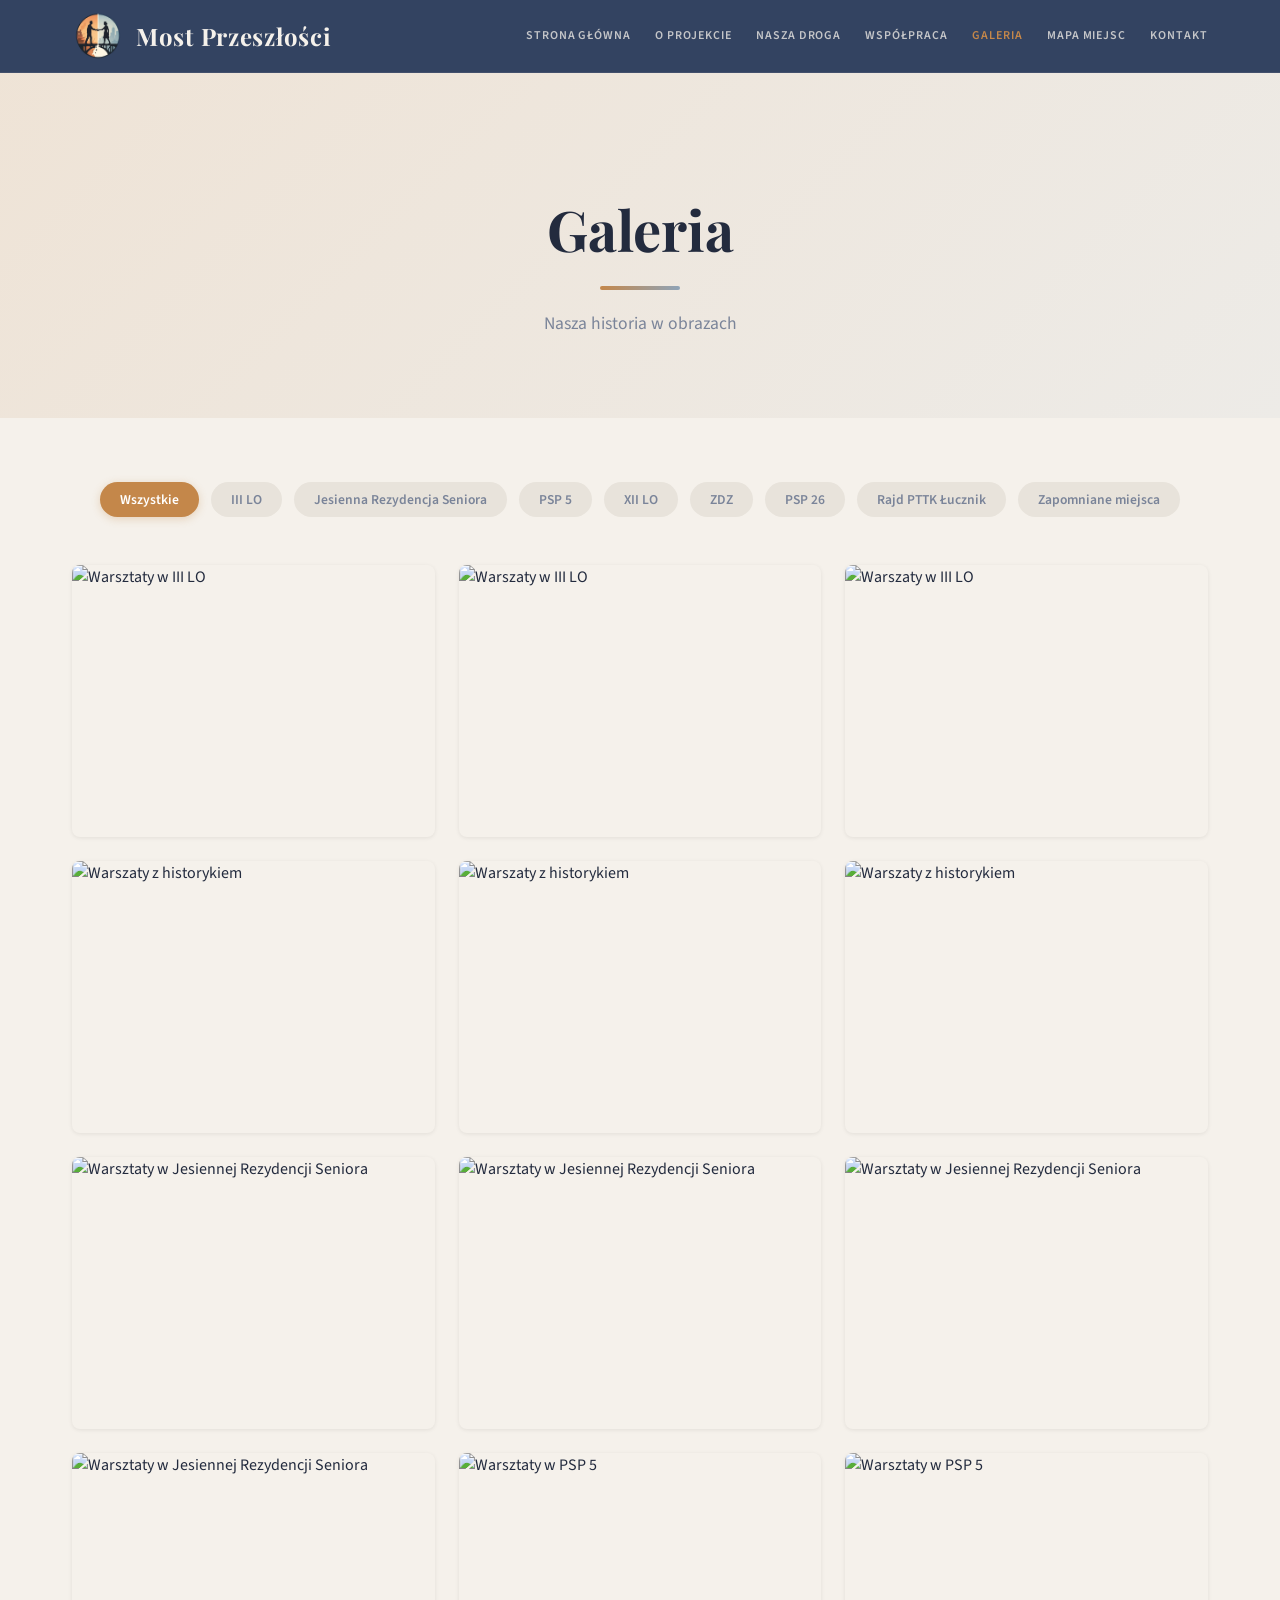
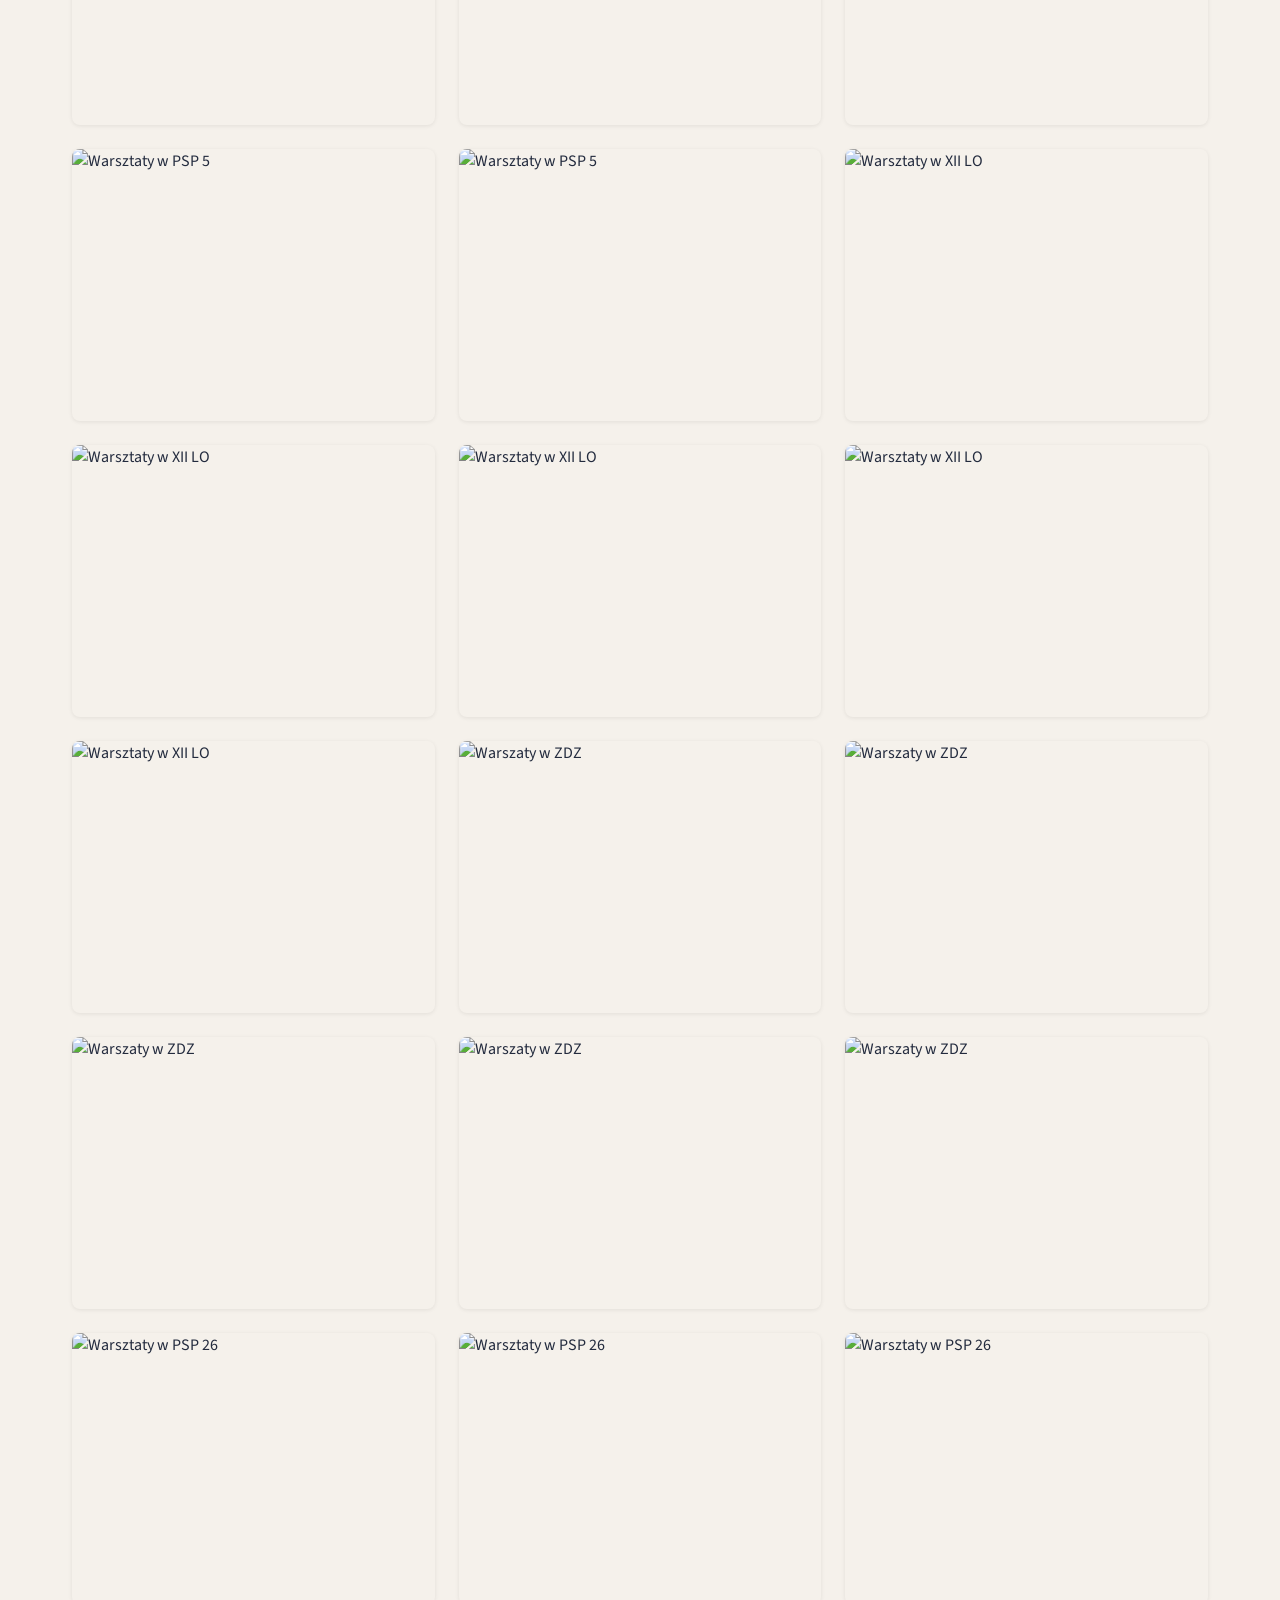
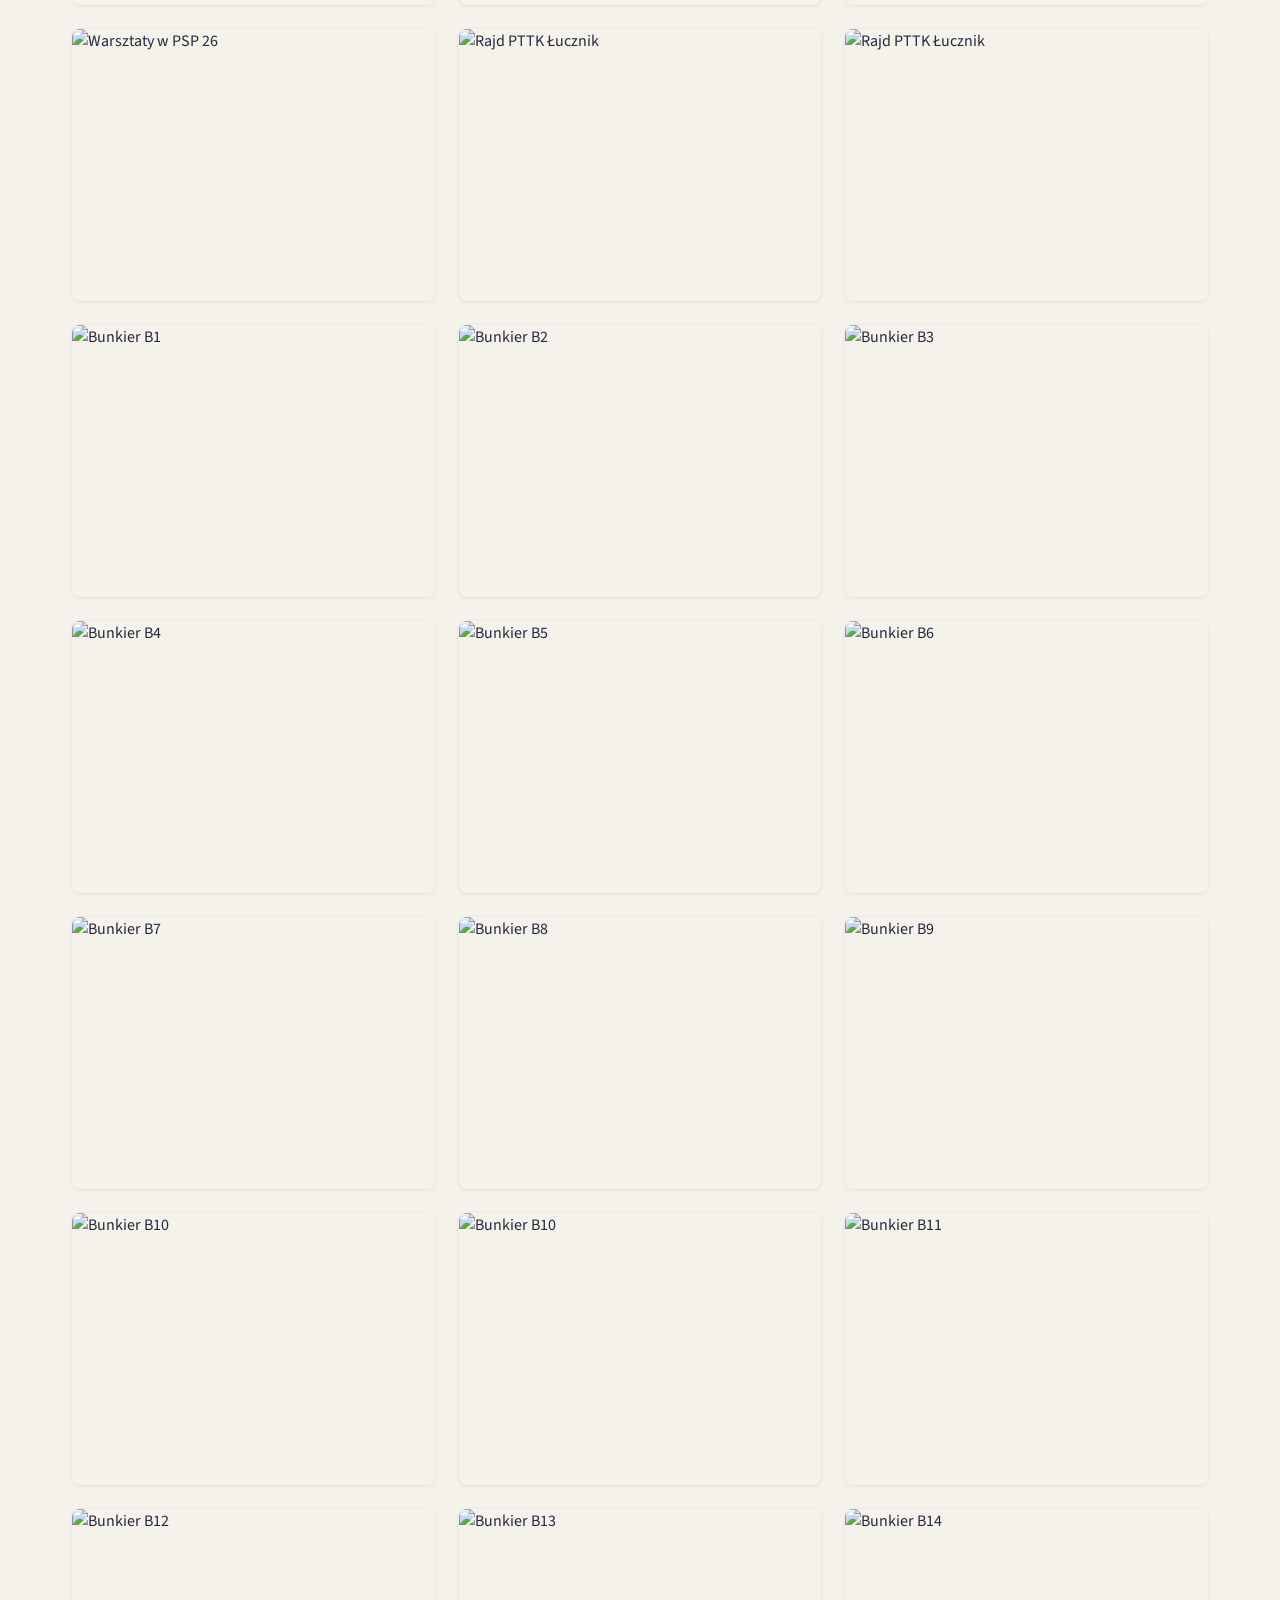
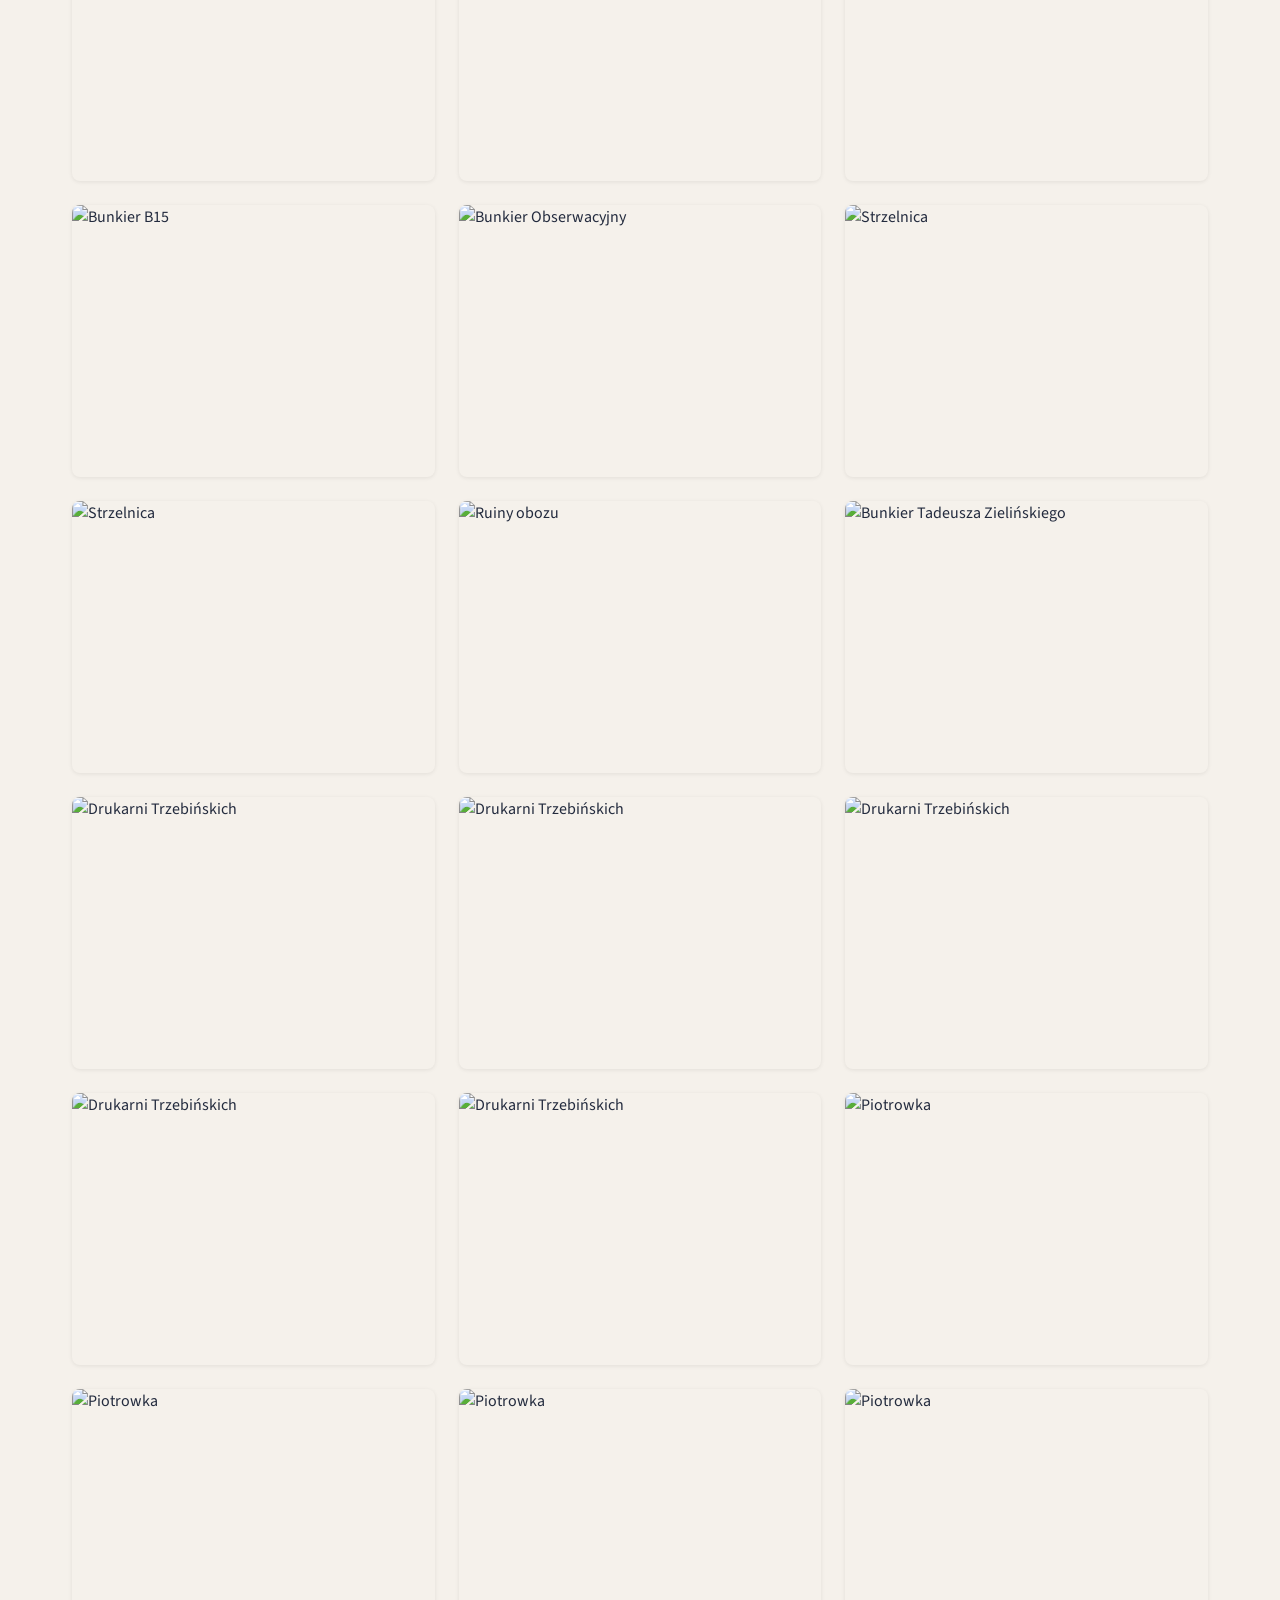
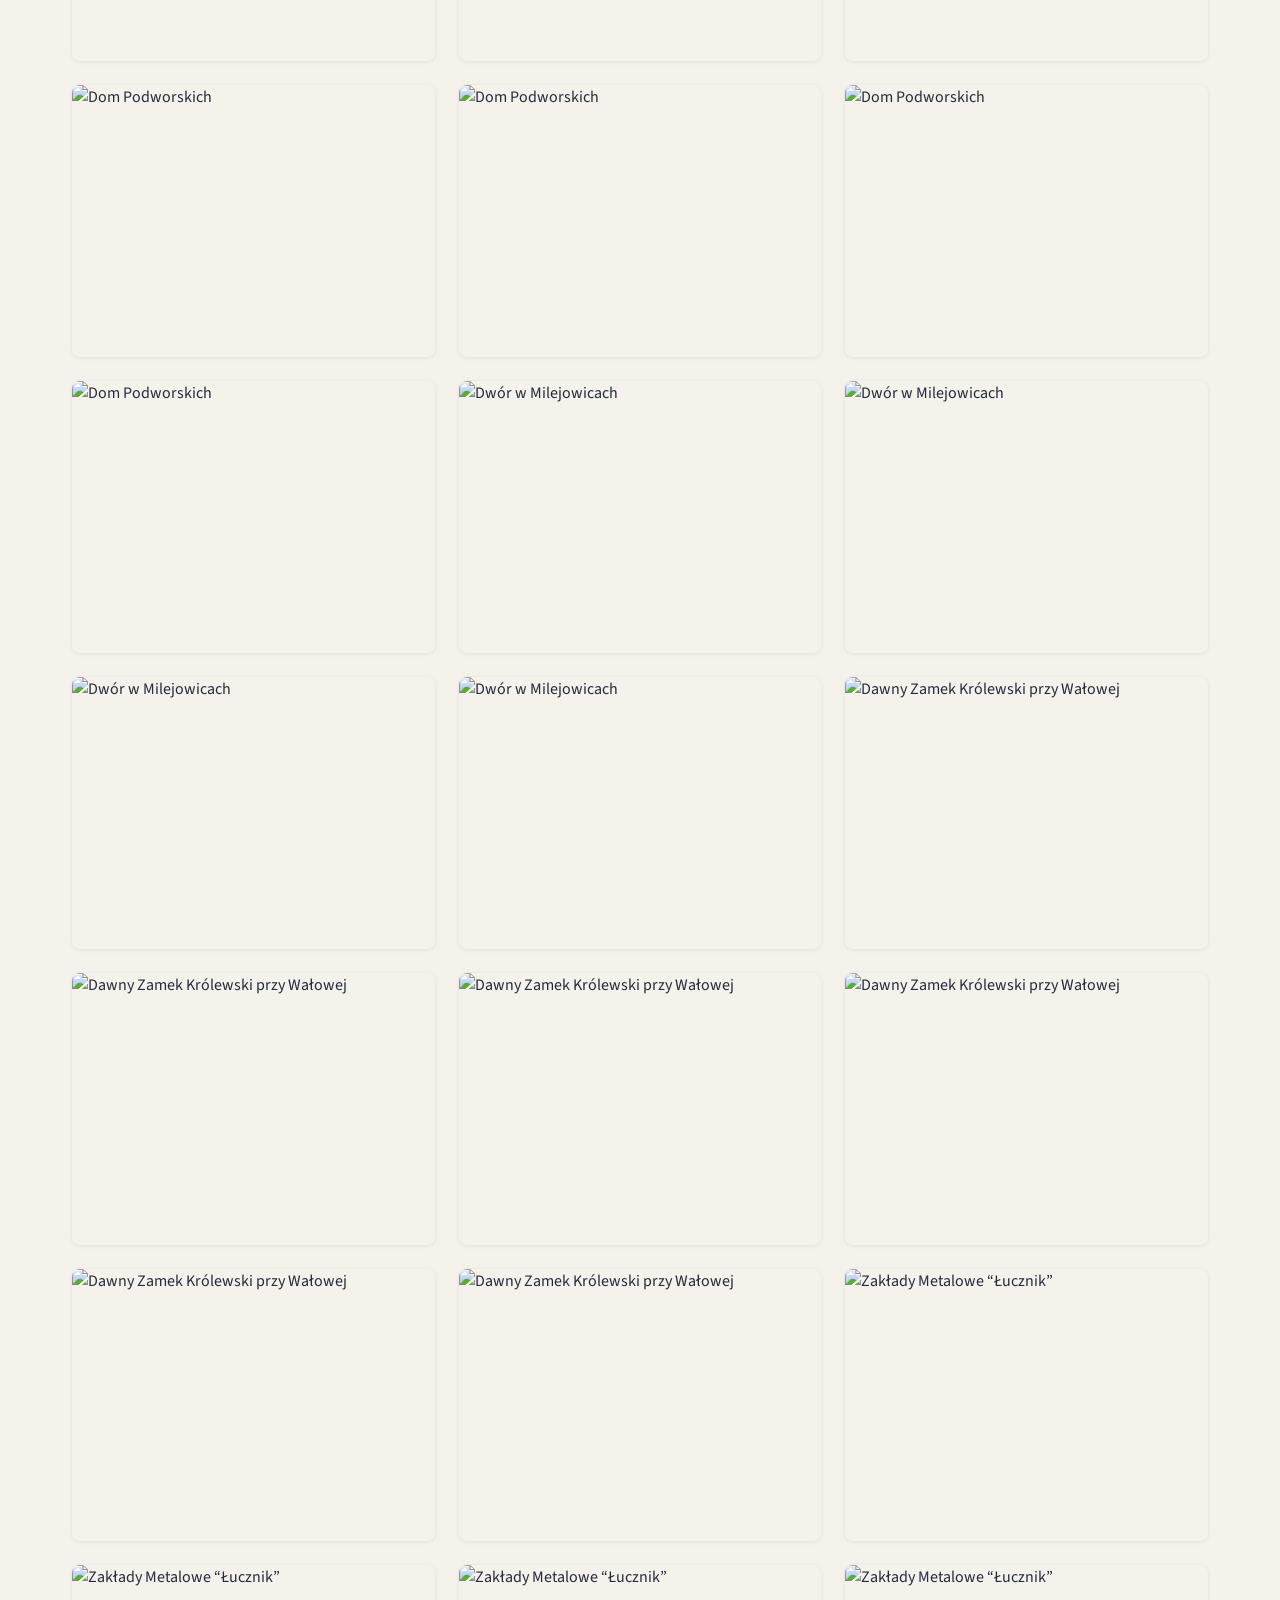
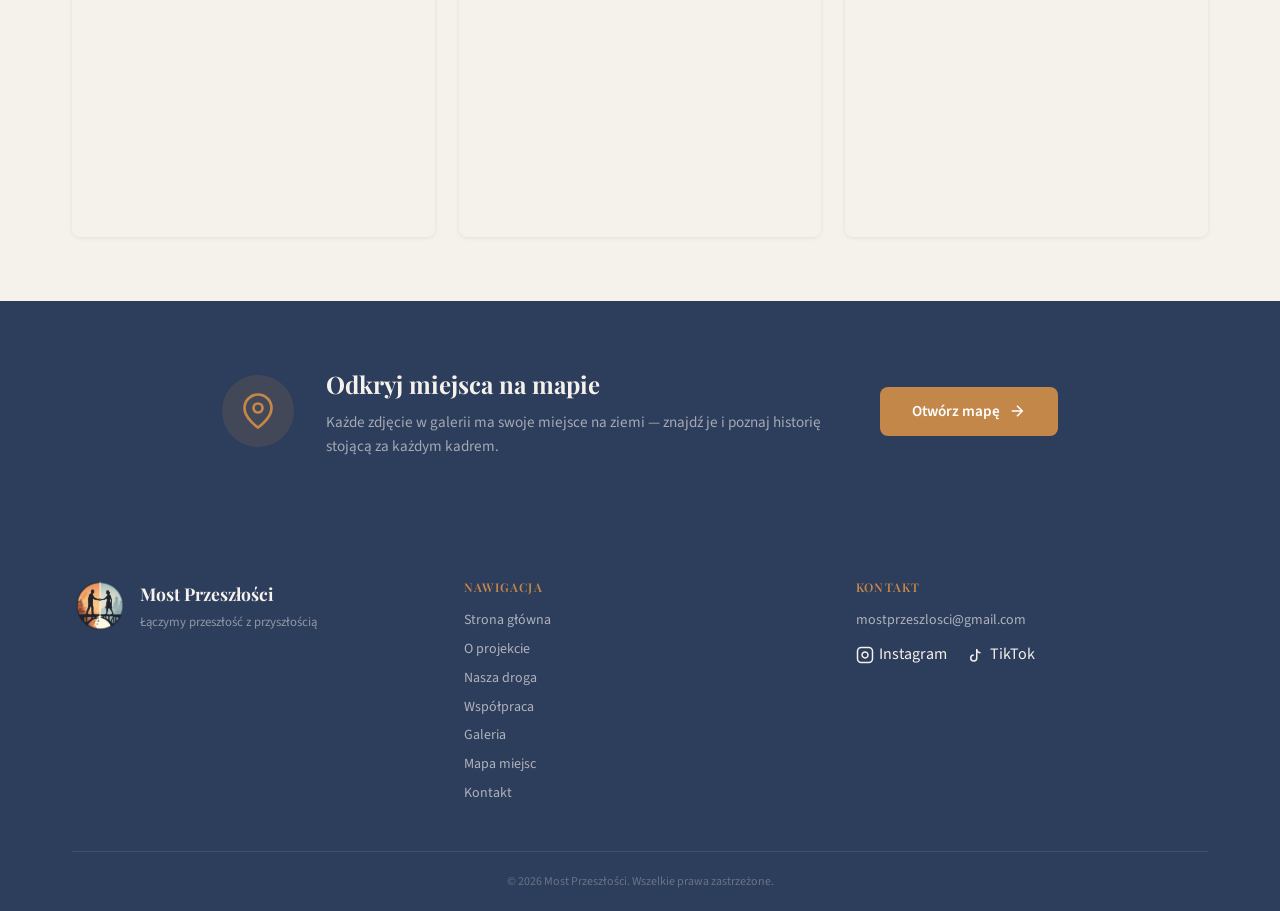
==== galeria.html @ 1d00eaad "Add files via upload" ====
<!DOCTYPE html>
<html lang="pl">

<head>
  <meta charset="UTF-8">
  <meta name="viewport" content="width=device-width, initial-scale=1.0">
  <title>Galeria – Most Przeszłości</title>
  <link rel="stylesheet" href="style.css">
  <!-- Google tag (gtag.js) -->
<script async src="https://www.googletagmanager.com/gtag/js?id=G-3ZJJ73HS0K"></script>
<script>
  window.dataLayer = window.dataLayer || [];
  function gtag(){dataLayer.push(arguments);}
  gtag('js', new Date());

  gtag('config', 'G-3ZJJ73HS0K');
</script>
  <script type="text/javascript">
    (function (c, l, a, r, i, t, y) {
      c[a] = c[a] || function () { (c[a].q = c[a].q || []).push(arguments) };
      t = l.createElement(r); t.async = 1; t.src = "https://www.clarity.ms/tag/" + i;
      y = l.getElementsByTagName(r)[0]; y.parentNode.insertBefore(t, y);
    })(window, document, "clarity", "script", "vzgn0ubxgj");
  </script>
  <style>
    .filter-bar {
      display: flex;
      flex-wrap: wrap;
      justify-content: center;
      gap: .75rem;
      margin-bottom: 3rem;
    }

    .filter-btn {
      padding: .5rem 1.25rem;
      border-radius: 999px;
      border: none;
      cursor: pointer;
      font-size: .85rem;
      font-weight: 600;
      transition: all .25s;
      background: #e8e3db;
      color: var(--muted);
      font-family: 'Source Sans 3', sans-serif;
    }

    .filter-btn.active {
      background: var(--accent);
      color: #fff;
      box-shadow: 0 2px 8px rgba(196, 135, 74, .3);
    }

    .filter-btn:hover:not(.active) {
      background: #ddd8ce;
    }

    .gallery-grid {
      display: grid;
      grid-template-columns: repeat(auto-fill, minmax(280px, 1fr));
      gap: 1.5rem;
    }

    .gallery-item {
      border-radius: var(--radius);
      overflow: hidden;
      box-shadow: 0 1px 4px rgba(0, 0, 0, .08);
      cursor: pointer;
    }

    .gallery-item .aspect {
      position: relative;
      padding-top: 75%;
      overflow: hidden;
    }

    .gallery-item .aspect img {
      position: absolute;
      inset: 0;
      width: 100%;
      height: 100%;
      object-fit: cover;
      transition: transform .5s;
    }

    .gallery-item:hover .aspect img {
      transform: scale(1.1);
    }

    .gallery-overlay {
      position: absolute;
      inset: 0;
      background: rgba(45, 61, 92, 0);
      transition: background .3s;
      display: flex;
      align-items: flex-end;
    }

    .gallery-item:hover .gallery-overlay {
      background: rgba(45, 61, 92, .45);
    }

    .gallery-caption {
      padding: 1rem;
      transform: translateY(100%);
      transition: transform .3s;
    }

    .gallery-item:hover .gallery-caption {
      transform: translateY(0);
    }

    .gallery-caption p {
      color: #fff;
      font-family: 'Playfair Display', serif;
      font-weight: 600;
    }

    .gallery-caption span {
      color: rgba(255, 255, 255, .7);
      font-size: .85rem;
    }

    .lightbox {
      display: none;
      position: fixed;
      inset: 0;
      z-index: 200;
      background: rgba(45, 61, 92, .93);
      align-items: center;
      justify-content: center;
      padding: 1rem;
      cursor: pointer;
    }

    .lightbox.open {
      display: flex;
    }

    .lightbox-inner {
      max-width: 900px;
      width: 100%;
      animation: slideFade .4s ease-out both;
    }

    .lightbox-inner img {
      width: 100%;
      max-height: 80vh;
      object-fit: contain;
      border-radius: var(--radius);
    }

    .lightbox-title {
      color: var(--primary-fg);
      font-family: 'Playfair Display', serif;
      font-size: 1.25rem;
      text-align: center;
      margin-top: 1rem;
    }

    .map-cta-section {
      background: var(--primary);
      padding: 4rem 0;
    }

    .map-cta-inner {
      max-width: 900px;
      margin: 0 auto;
      padding: 0 2rem;
      display: grid;
      grid-template-columns: auto 1fr auto;
      gap: 2rem;
      align-items: center;
    }

    .map-cta-pin {
      width: 72px;
      height: 72px;
      border-radius: 50%;
      background: rgba(196, 135, 74, .15);
      display: flex;
      align-items: center;
      justify-content: center;
      color: var(--accent);
      flex-shrink: 0;
    }

    .map-cta-text h2 {
      font-size: 1.5rem;
      font-weight: 700;
      color: var(--primary-fg);
      margin-bottom: .4rem;
    }

    .map-cta-text p {
      color: rgba(245, 241, 235, .6);
      font-size: .95rem;
      line-height: 1.6;
    }

    @media(max-width:700px) {
      .map-cta-inner {
        grid-template-columns: 1fr;
        text-align: center;
      }

      .map-cta-pin {
        margin: 0 auto;
      }

      .map-cta-btn {
        width: 100%;
        justify-content: center;
      }
    }
  </style>
</head>

<body>
  <header>
    <div class="header-inner">
      <a class="logo-link" href="index.html">
        <img src="logo.png" alt="">
        <span>Most Przeszłości</span>
      </a>
      <nav class="main-nav">
        <a href="index.html">Strona główna</a>
        <a href="o-projekcie.html">O projekcie</a>
        <a href="nasza-droga.html">Nasza droga</a>
        <a href="wspolpraca.html">Współpraca</a>
        <a href="galeria.html" class="active">Galeria</a>
        <a href="mapa.html">Mapa miejsc</a>
        <a href="kontakt.html">Kontakt</a>
      </nav>
      <button class="burger" onclick="toggleMobile()" aria-label="Menu">
        <svg xmlns="http://www.w3.org/2000/svg" width="24" height="24" fill="none" stroke="currentColor"
          stroke-width="2" viewBox="0 0 24 24">
          <line x1="3" y1="6" x2="21" y2="6" />
          <line x1="3" y1="12" x2="21" y2="12" />
          <line x1="3" y1="18" x2="21" y2="18" />
        </svg>
      </button>
    </div>
    <nav class="mobile-nav" id="mobile-nav">
      <a href="index.html">Strona główna</a>
      <a href="o-projekcie.html">O projekcie</a>
      <a href="nasza-droga.html">Nasza droga</a>
      <a href="wspolpraca.html">Współpraca</a>
      <a href="galeria.html" class="active">Galeria</a>
      <a href="mapa.html">Mapa miejsc</a>
      <a href="kontakt.html">Kontakt</a>
    </nav>
  </header>
  <section class="section-hero">
    <div class="container">
      <div class="anim">
        <h1>Galeria</h1>
        <div class="section-divider"></div>
        <p>Nasza historia w obrazach</p>
      </div>
    </div>
  </section>
  <section class="py-16">
    <div class="container">
      <div class="filter-bar">
        <button class="filter-btn active" onclick="filterGallery('Wszystkie',this)">Wszystkie</button>
        <button class="filter-btn" onclick="filterGallery('III LO',this)">III LO</button>
        <button class="filter-btn" onclick="filterGallery('Jesienna Rezydencja Seniora',this)">Jesienna Rezydencja
          Seniora</button>
        <button class="filter-btn" onclick="filterGallery('PSP 5',this)">PSP 5</button>
        <button class="filter-btn" onclick="filterGallery('XII LO',this)">XII LO</button>
        <button class="filter-btn" onclick="filterGallery('ZDZ',this)">ZDZ</button>
        <button class="filter-btn" onclick="filterGallery('PSP 26',this)">PSP 26</button>
        <button class="filter-btn" onclick="filterGallery('Rajd PTTK Łucznik',this)">Rajd PTTK Łucznik</button>
        <button class="filter-btn" onclick="filterGallery('Zapomniane miejsca',this)">Zapomniane miejsca</button>
      </div>
      <div class="gallery-grid" id="gallery-grid"></div>
    </div>
  </section>
  <section class="map-cta-section anim">
    <div class="map-cta-inner">
      <div class="map-cta-pin"><svg xmlns="http://www.w3.org/2000/svg" width="36" height="36" fill="none"
          stroke="currentColor" stroke-width="1.8" viewBox="0 0 24 24">
          <path d="M21 10c0 7-9 13-9 13s-9-6-9-13a9 9 0 0 1 18 0z" />
          <circle cx="12" cy="10" r="3" />
        </svg></div>
      <div class="map-cta-text">
        <h2>Odkryj miejsca na mapie</h2>
        <p>Każde zdjęcie w galerii ma swoje miejsce na ziemi — znajdź je i poznaj historię stojącą za każdym kadrem.</p>
      </div>
      <a href="mapa.html" class="btn map-cta-btn">Otwórz mapę <svg xmlns="http://www.w3.org/2000/svg" width="18"
          height="18" fill="none" stroke="currentColor" stroke-width="2" viewBox="0 0 24 24">
          <line x1="5" y1="12" x2="19" y2="12" />
          <polyline points="12 5 19 12 12 19" />
        </svg></a>
    </div>
  </section>
  <div class="lightbox" id="lightbox" onclick="closeLightbox()">
    <div class="lightbox-inner"><img id="lightbox-img" src="" alt="">
      <p class="lightbox-title" id="lightbox-title"></p>
    </div>
  </div>
  <script>
    const gd = [{ src: 'galeria/III_LO.jpg', title: 'Warsztaty w III LO', category: 'III LO' }, { src: 'galeria/III_LO1.jpg', title: 'Warszaty w III LO', category: 'III LO' }, { src: 'galeria/III_LO2.jpg', title: 'Warszaty w III LO', category: 'III LO' },{ src: 'galeria/III_LO_W.Chrzanowski.jpg', title: 'Warszaty z historykiem', category: 'III LO' },{ src: 'galeria/III_LO_W.Chrzanowski1.jpg', title: 'Warszaty z historykiem', category: 'III LO' },{ src: 'galeria/III_LO_W.Chrzanowski2.jpg', title: 'Warszaty z historykiem', category: 'III LO' },
    { src: 'galeria/Dom_Seniora.jpg', title: 'Warsztaty w Jesiennej Rezydencji Seniora', category: 'Jesienna Rezydencja Seniora' }, { src: 'galeria/Dom_Seniora1.jpeg', title: 'Warsztaty w Jesiennej Rezydencji Seniora', category: 'Jesienna Rezydencja Seniora' }, { src: 'galeria/Dom_Seniora2.jpg', title: 'Warsztaty w Jesiennej Rezydencji Seniora', category: 'Jesienna Rezydencja Seniora' }, { src: 'galeria/Dom_Seniora3.jpg', title: 'Warsztaty w Jesiennej Rezydencji Seniora', category: 'Jesienna Rezydencja Seniora' },
    { src: 'galeria/PSP_5.jpg', title: 'Warsztaty w PSP 5', category: 'PSP 5' }, { src: 'galeria/PSP_5_1.jpg', title: 'Warsztaty w PSP 5', category: 'PSP 5' }, { src: 'galeria/PSP_5_2.jpg', title: 'Warsztaty w PSP 5', category: 'PSP 5' }, { src: 'galeria/PSP_5_3.jpg', title: 'Warsztaty w PSP 5', category: 'PSP 5' },
    { src: 'galeria/XII_LO.jpg', title: 'Warsztaty w XII LO', category: 'XII LO' }, { src: 'galeria/XII_LO1.jpg', title: 'Warsztaty w XII LO', category: 'XII LO' }, { src: 'galeria/XII_LO2.jpg', title: 'Warsztaty w XII LO', category: 'XII LO' }, { src: 'galeria/XII_LO3.jpg', title: 'Warsztaty w XII LO', category: 'XII LO' }, { src: 'galeria/XII_LO4.jpg', title: 'Warsztaty w XII LO', category: 'XII LO' },
    { src: 'galeria/ZDZ.jpg', title: 'Warszaty w ZDZ', category: 'ZDZ' }, { src: 'galeria/ZDZ1.jpg', title: 'Warszaty w ZDZ', category: 'ZDZ' }, { src: 'galeria/ZDZ2.jpg', title: 'Warszaty w ZDZ', category: 'ZDZ' }, { src: 'galeria/ZDZ3.jpg', title: 'Warszaty w ZDZ', category: 'ZDZ' }, { src: 'galeria/ZDZ4.jpg', title: 'Warszaty w ZDZ', category: 'ZDZ' },
    { src: 'galeria/PSP_26.jpg', title: 'Warsztaty w PSP 26', category: 'PSP 26' },{ src: 'galeria/PSP_26_1.jpg', title: 'Warsztaty w PSP 26', category: 'PSP 26' },{ src: 'galeria/PSP_26_2.jpg', title: 'Warsztaty w PSP 26', category: 'PSP 26' },{ src: 'galeria/PSP_26_3.jpg', title: 'Warsztaty w PSP 26', category: 'PSP 26' },
    { src: 'galeria/Rajd.jpg', title: 'Rajd PTTK Łucznik', category: 'Rajd PTTK Łucznik' }, { src: 'galeria/Rajd1.jpg', title: 'Rajd PTTK Łucznik', category: 'Rajd PTTK Łucznik' },
    { src: 'galeria/Bunkier_B1.jpg', title: 'Bunkier B1', category: 'Zapomniane miejsca' }, { src: 'galeria/Bunkier_B2.jpg', title: 'Bunkier B2', category: 'Zapomniane miejsca' }, { src: 'galeria/Bunkier_B3.jpg', title: 'Bunkier B3', category: 'Zapomniane miejsca' }, { src: 'galeria/Bunkier_B4.jpg', title: 'Bunkier B4', category: 'Zapomniane miejsca' }, { src: 'galeria/Bunkier_B5.jpg', title: 'Bunkier B5', category: 'Zapomniane miejsca' }, { src: 'galeria/Bunkier_B6.jpg', title: 'Bunkier B6', category: 'Zapomniane miejsca' }, { src: 'galeria/Bunkier_B7.jpg', title: 'Bunkier B7', category: 'Zapomniane miejsca' }, { src: 'galeria/Bunkier_B8.jpg', title: 'Bunkier B8', category: 'Zapomniane miejsca' }, { src: 'galeria/Bunkier_B9.jpg', title: 'Bunkier B9', category: 'Zapomniane miejsca' }, { src: 'galeria/Bunkier_B10.jpg', title: 'Bunkier B10', category: 'Zapomniane miejsca' }, { src: 'galeria/Bunkier_B10_1.jpg', title: 'Bunkier B10', category: 'Zapomniane miejsca' }, { src: 'galeria/Bunkier_B11.jpg', title: 'Bunkier B11', category: 'Zapomniane miejsca' }, { src: 'galeria/Bunkier_B12.jpg', title: 'Bunkier B12', category: 'Zapomniane miejsca' }, { src: 'galeria/Bunkier_B13.jpg', title: 'Bunkier B13', category: 'Zapomniane miejsca' }, { src: 'galeria/Bunkier_B14.jpg', title: 'Bunkier B14', category: 'Zapomniane miejsca' }, { src: 'galeria/Bunkier_B15.jpg', title: 'Bunkier B15', category: 'Zapomniane miejsca' }, { src: 'galeria/Bunkier_Obserwacyjny.jpg', title: 'Bunkier Obserwacyjny', category: 'Zapomniane miejsca' }, { src: 'galeria/Strzelnica.jpg', title: 'Strzelnica', category: 'Zapomniane miejsca' }, { src: 'galeria/Strzelnica1.jpg', title: 'Strzelnica', category: 'Zapomniane miejsca' }, { src: 'galeria/Ruiny_obozu.jpg', title: 'Ruiny obozu', category: 'Zapomniane miejsca' }, { src: 'galeria/Bunkier_Igly.jpg', title: 'Bunkier Tadeusza Zielińskiego "IGŁA"', category: 'Zapomniane miejsca' },
    { src: 'galeria/Drukarnia.jpg', title: 'Drukarni Trzebińskich', category: 'Zapomniane miejsca' }, { src: 'galeria/Drukarnia1.jpg', title: 'Drukarni Trzebińskich', category: 'Zapomniane miejsca' }, { src: 'galeria/Drukarnia2.jpg', title: 'Drukarni Trzebińskich', category: 'Zapomniane miejsca' }, { src: 'galeria/Drukarnia3.jpg', title: 'Drukarni Trzebińskich', category: 'Zapomniane miejsca' }, { src: 'galeria/Drukarnia4.jpg', title: 'Drukarni Trzebińskich', category: 'Zapomniane miejsca' },
    { src: 'galeria/Piotrowka.jpg', title: 'Piotrowka', category: 'Zapomniane miejsca' }, { src: 'galeria/Piotrowka1.jpg', title: 'Piotrowka', category: 'Zapomniane miejsca' }, { src: 'galeria/Piotrowka2.jpg', title: 'Piotrowka', category: 'Zapomniane miejsca' }, { src: 'galeria/Piotrowka3.jpg', title: 'Piotrowka', category: 'Zapomniane miejsca' },
    { src: 'galeria/Dom.jpg', title: 'Dom Podworskich', category: 'Zapomniane miejsca' }, { src: 'galeria/Dom1.jpg', title: 'Dom Podworskich', category: 'Zapomniane miejsca' }, { src: 'galeria/Dom2.jpg', title: 'Dom Podworskich', category: 'Zapomniane miejsca' }, { src: 'galeria/Dom3.jpg', title: 'Dom Podworskich', category: 'Zapomniane miejsca' },
    { src: 'galeria/Dwor.png', title: 'Dwór w Milejowicach', category: 'Zapomniane miejsca' }, { src: 'galeria/Dwor1.jpg', title: 'Dwór w Milejowicach', category: 'Zapomniane miejsca' }, { src: 'galeria/Dwor2.jpg', title: 'Dwór w Milejowicach', category: 'Zapomniane miejsca' }, { src: 'galeria/Dwor3.jpg', title: 'Dwór w Milejowicach', category: 'Zapomniane miejsca' },
    { src: 'galeria/Zamek.jpg', title: 'Dawny Zamek Królewski przy Wałowej', category: 'Zapomniane miejsca' }, { src: 'galeria/Zamek1.jpg', title: 'Dawny Zamek Królewski przy Wałowej', category: 'Zapomniane miejsca' }, { src: 'galeria/Zamek2.jpg', title: 'Dawny Zamek Królewski przy Wałowej', category: 'Zapomniane miejsca' }, { src: 'galeria/Zamek3.jpg', title: 'Dawny Zamek Królewski przy Wałowej', category: 'Zapomniane miejsca' }, { src: 'galeria/Zamek4.jpg', title: 'Dawny Zamek Królewski przy Wałowej', category: 'Zapomniane miejsca' }, { src: 'galeria/Zamek5.jpg', title: 'Dawny Zamek Królewski przy Wałowej', category: 'Zapomniane miejsca' },
    { src: 'galeria/Zaklady_Metalowe_Lucznik.jpg', title: 'Zakłady Metalowe “Łucznik”', category: 'Zapomniane miejsca' }, { src: 'galeria/Zaklady_Metalowe_Lucznik_1.jpg', title: 'Zakłady Metalowe “Łucznik”', category: 'Zapomniane miejsca' }, { src: 'galeria/Zaklady_Metalowe_Lucznik_2.jpeg', title: 'Zakłady Metalowe “Łucznik”', category: 'Zapomniane miejsca' }, { src: 'galeria/Zaklady_Metalowe_Lucznik_3.jpg', title: 'Zakłady Metalowe “Łucznik”', category: 'Zapomniane miejsca' },

    ];
    let filtered = [...gd];
    function renderGallery(cat) { filtered = cat === 'Wszystkie' ? [...gd] : gd.filter(i => i.category === cat); document.getElementById('gallery-grid').innerHTML = filtered.map((img, i) => '<div class="gallery-item" onclick="openLightbox(' + i + ')">' + '<div class="aspect"><img src="' + img.src + '" alt="' + img.title + '" loading="lazy"><div class="gallery-overlay"><div class="gallery-caption"><p>' + img.title + '</p><span>' + img.category + '</span></div></div></div></div>').join(''); }
    function filterGallery(cat, btn) { document.querySelectorAll('.filter-btn').forEach(b => b.classList.remove('active')); btn.classList.add('active'); renderGallery(cat); }
    function openLightbox(i) { document.getElementById('lightbox-img').src = filtered[i].src; document.getElementById('lightbox-title').textContent = filtered[i].title; document.getElementById('lightbox').classList.add('open'); }
    function closeLightbox() { document.getElementById('lightbox').classList.remove('open'); }
    document.addEventListener('DOMContentLoaded', () => renderGallery('Wszystkie'));
  </script>
  <footer>
    <div class="container">
      <div class="footer-grid">
        <div class="footer-brand">
          <img src="logo.png" alt="">
          <div>
            <h3>Most Przeszłości</h3>
            <p>Łączymy przeszłość z przyszłością</p>
          </div>
        </div>
        <div class="footer-nav">
          <h4>Nawigacja</h4>
          <a href="index.html">Strona główna</a>
          <a href="o-projekcie.html">O projekcie</a>
          <a href="nasza-droga.html">Nasza droga</a>
          <a href="wspolpraca.html">Współpraca</a>
          <a href="galeria.html">Galeria</a>
          <a href="mapa.html">Mapa miejsc</a>
          <a href="kontakt.html">Kontakt</a>
        </div>
        <div class="footer-contact">
          <h4>Kontakt</h4>
          <p><a href="mailto:mostprzeszlosci@gmail.com"
              style="color: inherit; text-decoration: none;">mostprzeszlosci@gmail.com</a></p>
          <div style="display: flex; gap: 20px; margin-top: 10px;">
            <a href="https://www.instagram.com/most_przeszlosci/" target="_blank" rel="noopener noreferrer"
              style="display: flex; align-items: center; gap: 5px; color: inherit; text-decoration: none;">
              <svg xmlns="http://www.w3.org/2000/svg" width="18" height="18" fill="none" stroke="currentColor"
                stroke-width="2" viewBox="0 0 24 24">
                <rect x="2" y="2" width="20" height="20" rx="5" ry="5" />
                <path d="M16 11.37A4 4 0 1 1 12.63 8 4 4 0 0 1 16 11.37z" />
                <line x1="17.5" y1="6.5" x2="17.5" y2="6.5" stroke-width="3" />
              </svg>
              <span>Instagram</span>
            </a>
            <a href="https://www.tiktok.com/@most.przeszlosci" target="_blank" rel="noopener noreferrer"
              style="display: flex; align-items: center; gap: 5px; color: inherit; text-decoration: none;">
              <svg xmlns="http://www.w3.org/2000/svg" width="18" height="18" fill="none" stroke="currentColor"
                stroke-width="2" viewBox="0 0 24 24">
                <path d="M9 12a4 4 0 1 0 4 4V4a5 5 0 0 0 5 5" />
              </svg>
              <span>TikTok</span>
            </a>
          </div>
        </div>
      </div>
      <div class="footer-bottom">© 2026 Most Przeszłości. Wszelkie prawa zastrzeżone.</div>
    </div>
  </footer>
  <script>
    let _mob = false;
    function toggleMobile() { _mob = !_mob; document.getElementById('mobile-nav').classList.toggle('open', _mob); }
    function observeAnims() {
      const obs = new IntersectionObserver(entries => {
        entries.forEach(e => { if (e.isIntersecting) { e.target.classList.add('visible'); obs.unobserve(e.target); } });
      }, { threshold: 0.12 });
      document.querySelectorAll('.anim').forEach(el => obs.observe(el));
    }
    document.addEventListener('DOMContentLoaded', observeAnims);
  </script>
</body>

</html>
---- style.css ----
@import url('https://fonts.googleapis.com/css2?family=Playfair+Display:wght@400;600;700;800&family=Source+Sans+3:wght@300;400;500;600&display=swap');

/* ===== RESET & ZMIENNE ===== */
*, *::before, *::after { box-sizing: border-box; margin: 0; padding: 0; }
html { scroll-behavior: smooth; }

:root {
  --bg: #f5f1eb;
  --fg: #232b3e;
  --primary: #2d3d5c;
  --primary-fg: #f5f1eb;
  --accent: #c4874a;
  --accent-fg: #fff;
  --muted: #7a8499;
  --card: #faf8f4;
  --border: #ddd8ce;
  --warm: #c4874a;
  --cool: #8fa4b8;
  --navy: #2d3d5c;
  --radius: 0.5rem;
}

body { background: var(--bg); color: var(--fg); font-family: 'Source Sans 3', sans-serif; line-height: 1.6; }
h1, h2, h3, h4, h5, h6 { font-family: 'Playfair Display', serif; }
a { text-decoration: none; color: inherit; }
img { max-width: 100%; display: block; }
.container { max-width: 1200px; margin: 0 auto; padding: 0 2rem; }

/* ===== NAGŁÓWEK ===== */
header { position: fixed; top: 0; left: 0; right: 0; z-index: 100; background: rgba(45,61,92,0.97); backdrop-filter: blur(8px); border-bottom: 1px solid rgba(245,241,235,0.08); }
.header-inner { display: flex; align-items: center; justify-content: space-between; height: 72px; max-width: 1200px; margin: 0 auto; padding: 0 2rem; }
.logo-link { display: flex; align-items: center; gap: 0.75rem; }
.logo-link img { height: 52px; width: auto; border-radius: 50%; }
.logo-link span { font-family: 'Playfair Display', serif; font-size: 1.5rem; font-weight: 700; color: var(--primary-fg); letter-spacing: 0.03em; }
nav.main-nav { display: flex; gap: 1.5rem; }
nav.main-nav a { font-size: 0.75rem; font-weight: 600; text-transform: uppercase; letter-spacing: 0.08em; color: rgba(245,241,235,0.75); transition: color 0.25s; }
nav.main-nav a:hover, nav.main-nav a.active { color: var(--accent); }
.burger { display: none; background: none; border: none; cursor: pointer; color: var(--primary-fg); padding: 4px; }
.mobile-nav { display: none; flex-direction: column; background: var(--primary); border-top: 1px solid rgba(245,241,235,0.1); }
.mobile-nav.open { display: flex; }
.mobile-nav a { display: block; padding: 1rem 2rem; font-size: 0.85rem; font-weight: 600; text-transform: uppercase; letter-spacing: 0.08em; color: rgba(245,241,235,0.8); border-bottom: 1px solid rgba(245,241,235,0.06); transition: color 0.2s; }
.mobile-nav a:hover, .mobile-nav a.active { color: var(--accent); background: rgba(245,241,235,0.04); }

/* ===== STOPKA ===== */
footer { background: var(--primary); color: var(--primary-fg); padding: 3.5rem 0 0; }
.footer-grid { display: grid; grid-template-columns: repeat(3,1fr); gap: 2.5rem; align-items: start; }
.footer-brand { display: flex; align-items: center; gap: 0.75rem; }
.footer-brand img { height: 56px; border-radius: 50%; }
.footer-brand h3 { font-size: 1.1rem; font-weight: 700; }
.footer-brand p { font-size: 0.8rem; color: rgba(245,241,235,0.5); margin-top: 0.25rem; }
.footer-nav h4, .footer-contact h4 { font-size: 0.75rem; font-weight: 600; text-transform: uppercase; letter-spacing: 0.1em; color: var(--accent); margin-bottom: 0.75rem; }
.footer-nav a { display: block; font-size: 0.875rem; color: rgba(245,241,235,0.65); margin-bottom: 0.4rem; transition: color 0.2s; }
.footer-nav a:hover { color: var(--accent); }
.footer-contact p { font-size: 0.875rem; color: rgba(245,241,235,0.65); margin-bottom: 0.35rem; }
.footer-bottom { border-top: 1px solid rgba(245,241,235,0.1); margin-top: 2.5rem; padding: 1.25rem 0; text-align: center; font-size: 0.75rem; color: rgba(245,241,235,0.3); }

/* ===== SEKCJA HERO PODSTRON ===== */
.section-hero { background: linear-gradient(135deg,rgba(196,135,74,0.13),rgba(143,164,184,0.08)); padding: 7rem 0 5rem; margin-top: 72px; text-align: center; }
.section-hero h1 { font-size: clamp(2rem,5vw,3.5rem); font-weight: 700; margin-bottom: 0.75rem; }
.section-hero p { color: var(--muted); font-size: 1.1rem; max-width: 600px; margin: 0 auto; }
.section-divider { width: 80px; height: 4px; margin: 0.75rem auto 1.25rem; background: linear-gradient(90deg,var(--warm),var(--cool)); border-radius: 2px; }

/* ===== NARZĘDZIA ===== */
.py-20 { padding: 5rem 0; }
.py-16 { padding: 4rem 0; }
.btn { display: inline-flex; align-items: center; gap: 0.5rem; background: var(--accent); color: var(--accent-fg); padding: 0.75rem 2rem; border-radius: var(--radius); font-weight: 600; font-size: 0.95rem; transition: opacity 0.2s; cursor: pointer; border: none; font-family: 'Source Sans 3', sans-serif; }
.btn:hover { opacity: 0.88; }
.btn-full { width: 100%; justify-content: center; }

/* ===== ANIMACJE SCROLL ===== */
.anim { opacity: 0; transform: translateY(28px); transition: opacity 0.7s, transform 0.7s; }
.anim.visible { opacity: 1; transform: translateY(0); }

@keyframes slideFade { from { opacity:0; transform:translateY(24px); } to { opacity:1; transform:translateY(0); } }
@keyframes heroZoom  { from { transform:scale(1.06); } to { transform:scale(1); } }

/* ===== RESPONSYWNOŚĆ ===== */
@media (max-width: 768px) {
  nav.main-nav { display: none; }
  .burger { display: block; }
  .footer-grid { grid-template-columns: 1fr; gap: 2rem; }
}
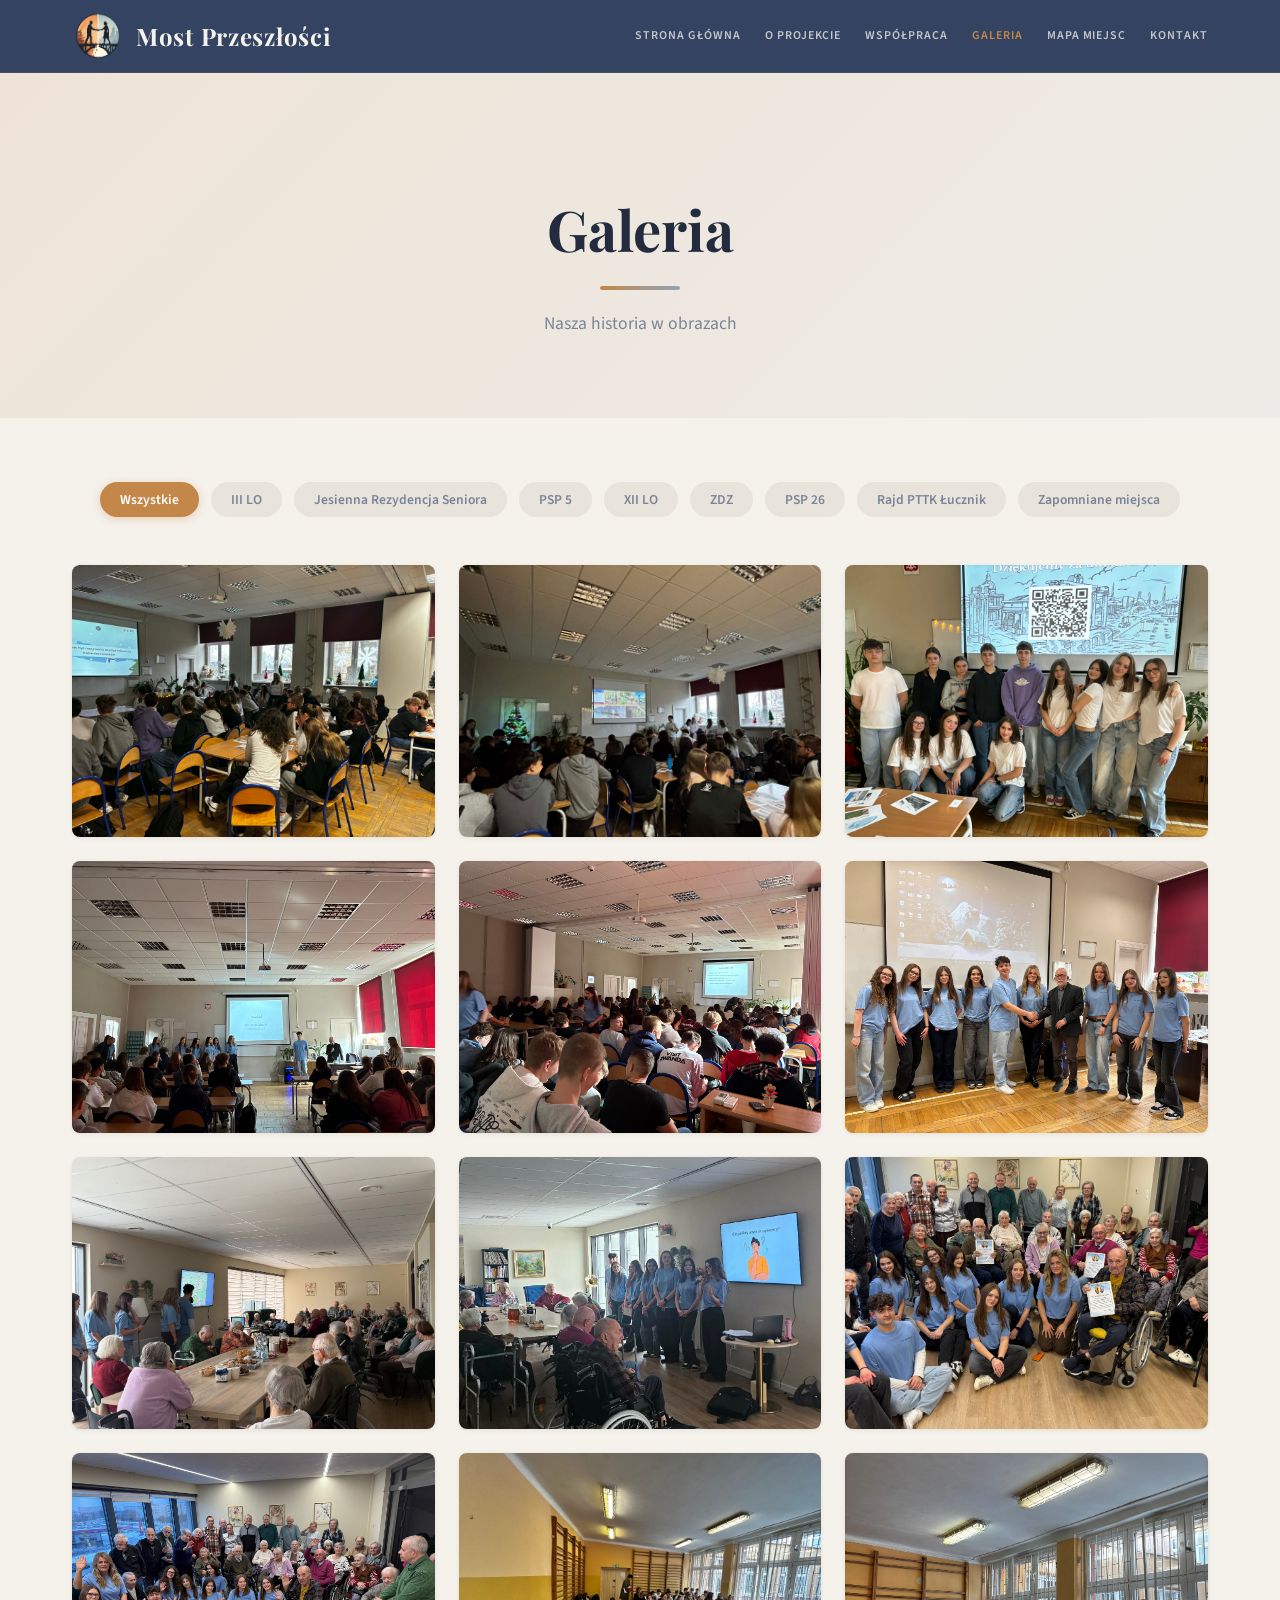
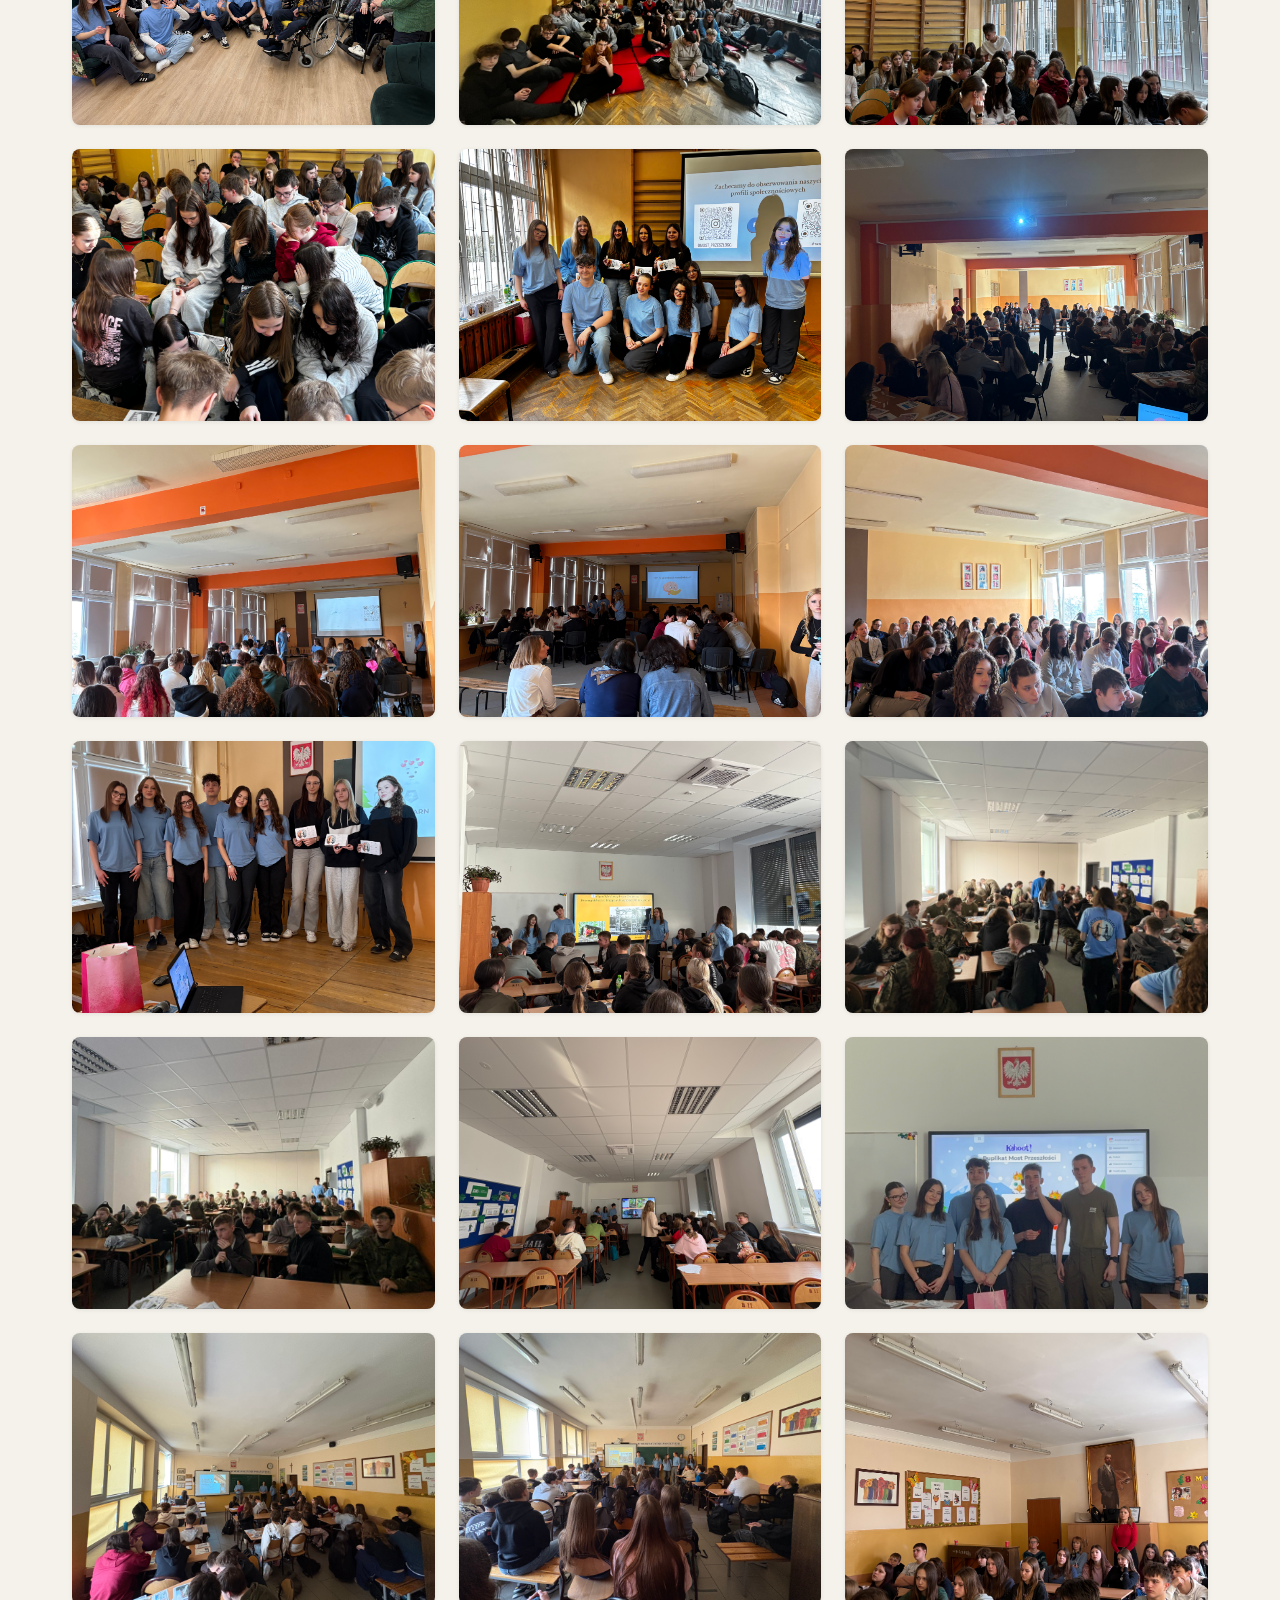
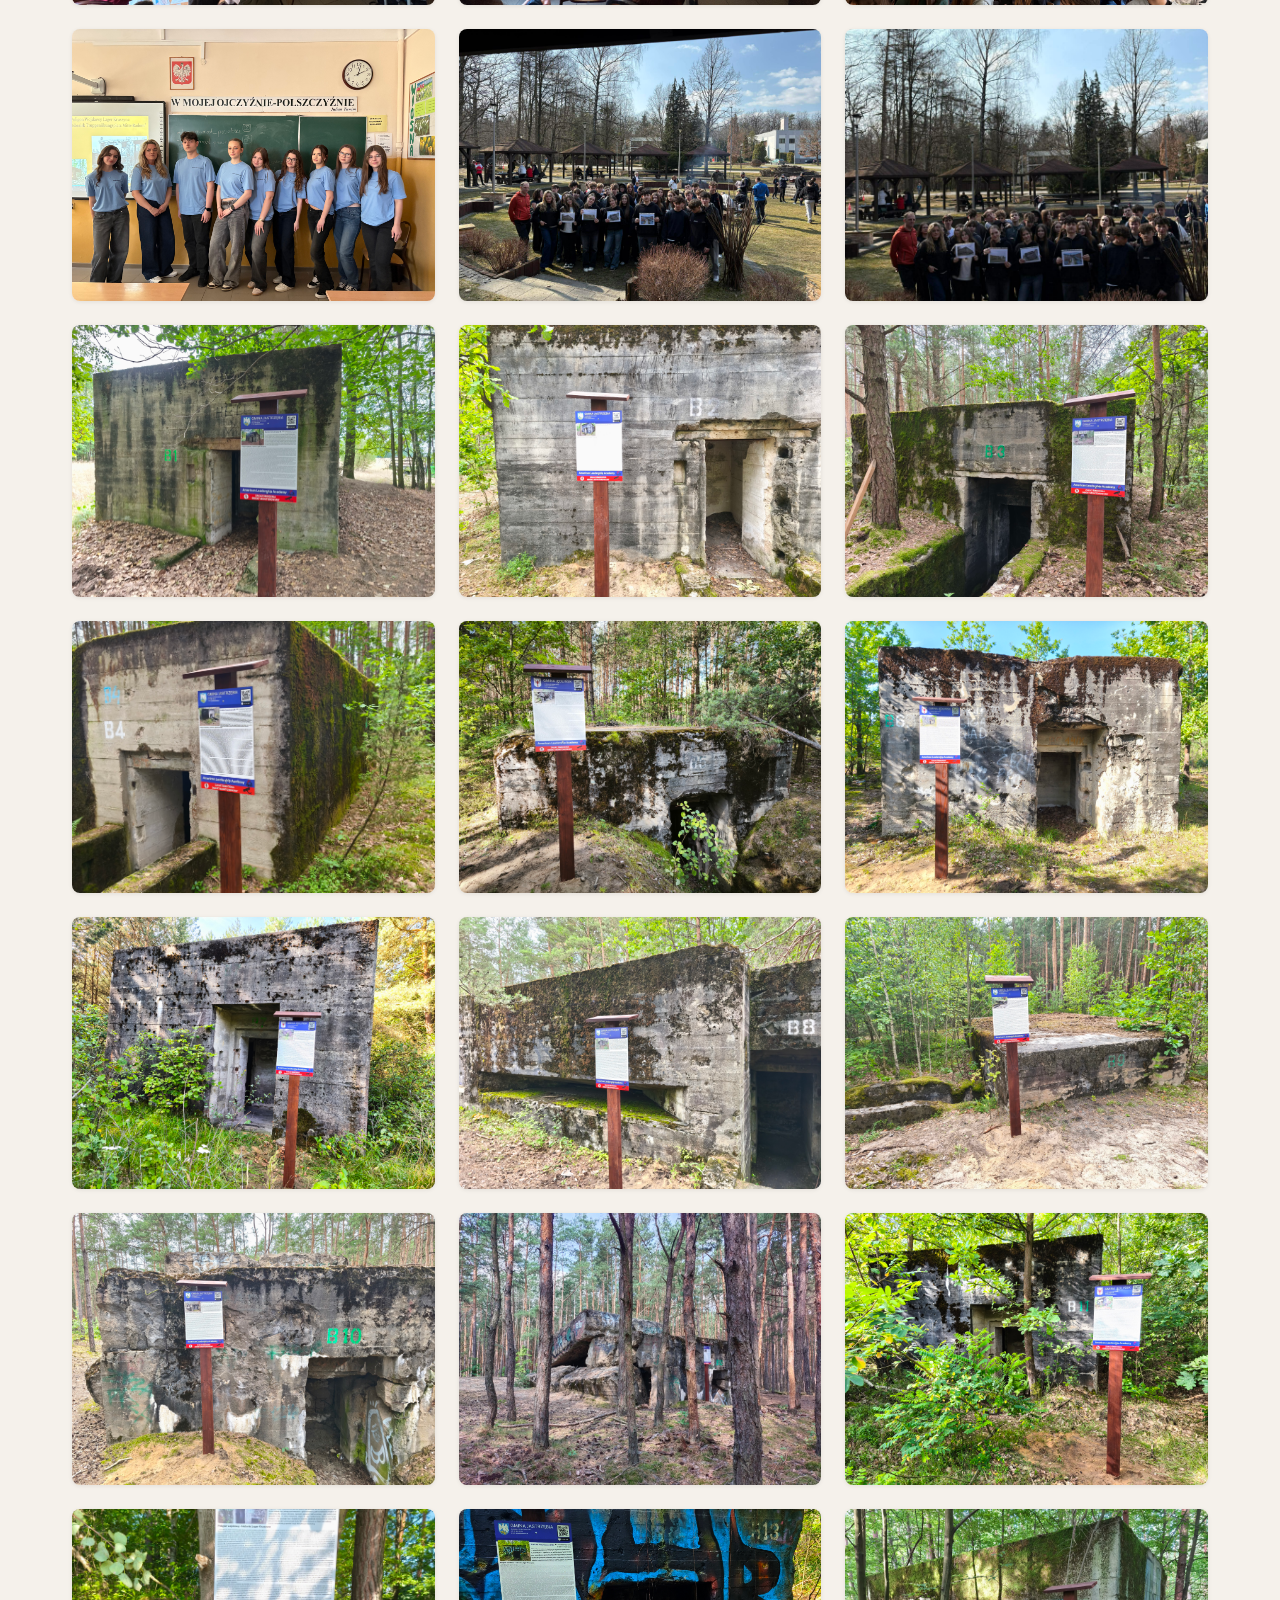
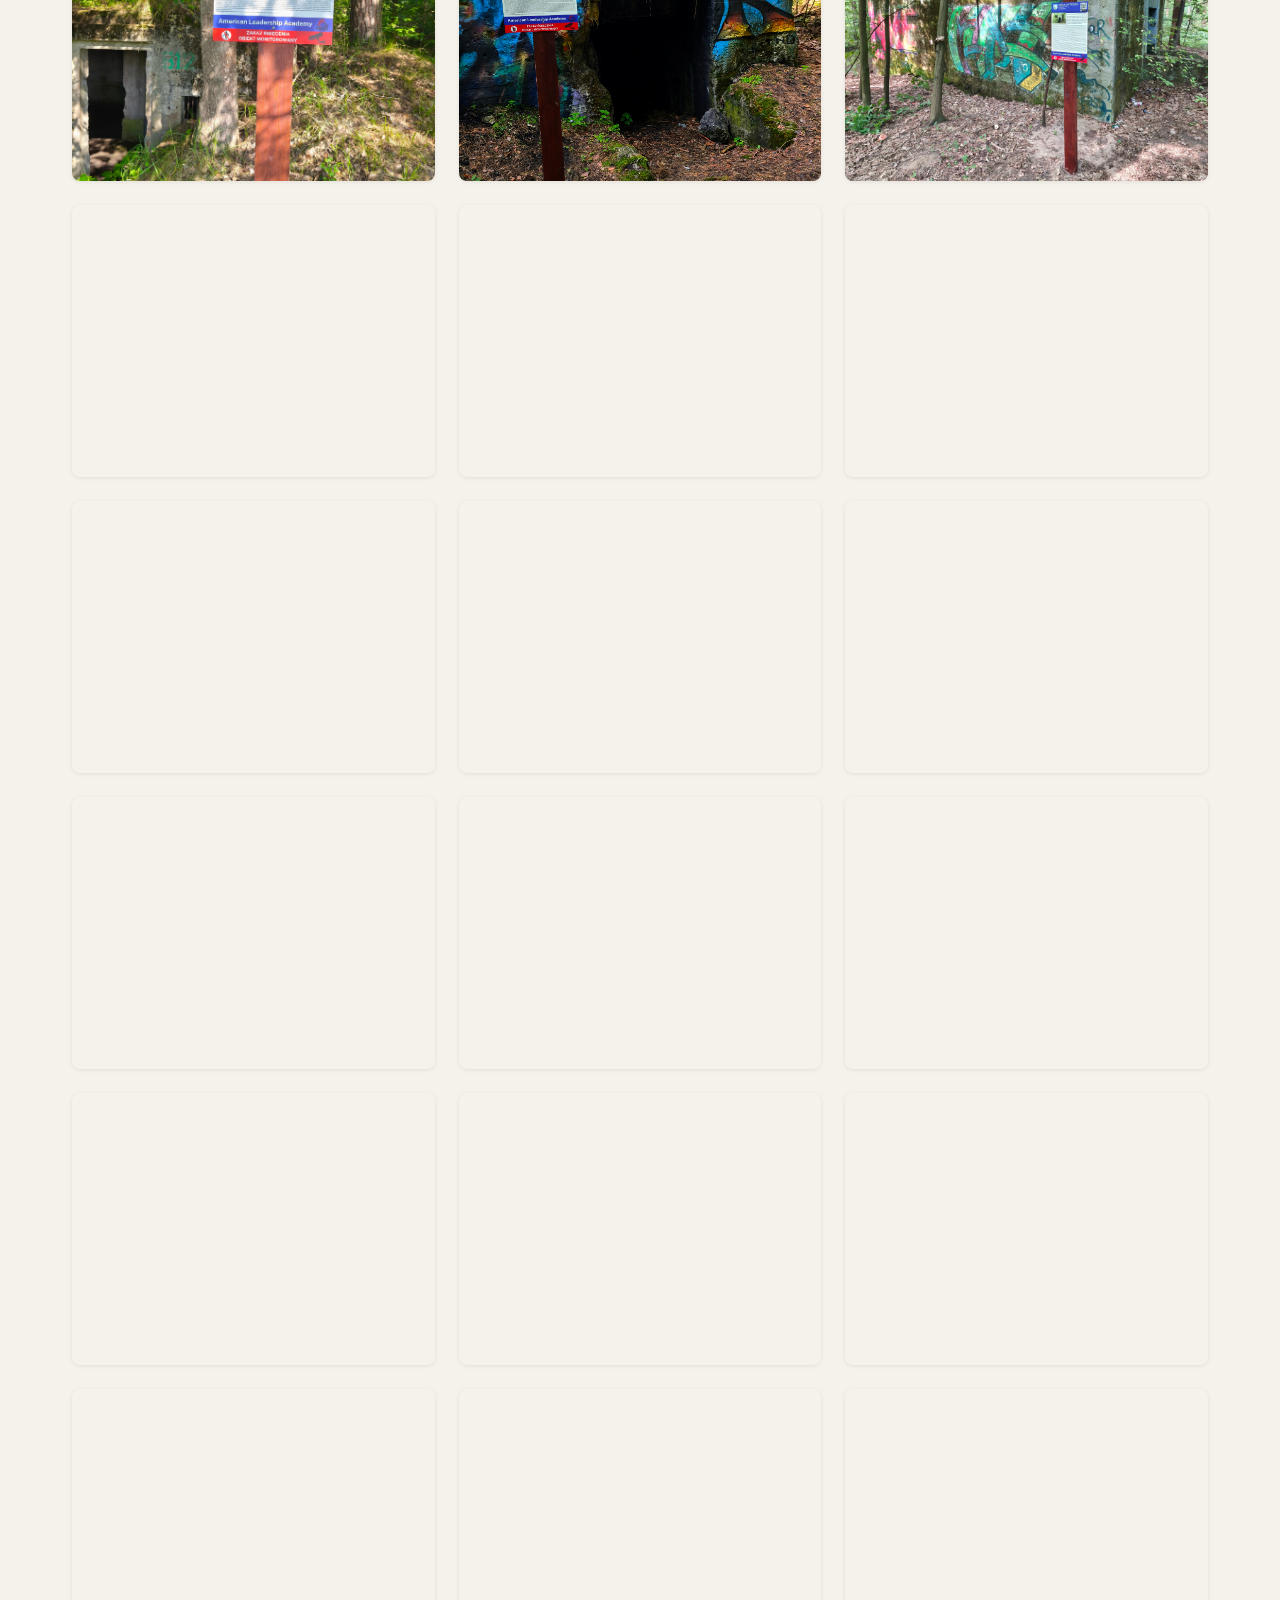
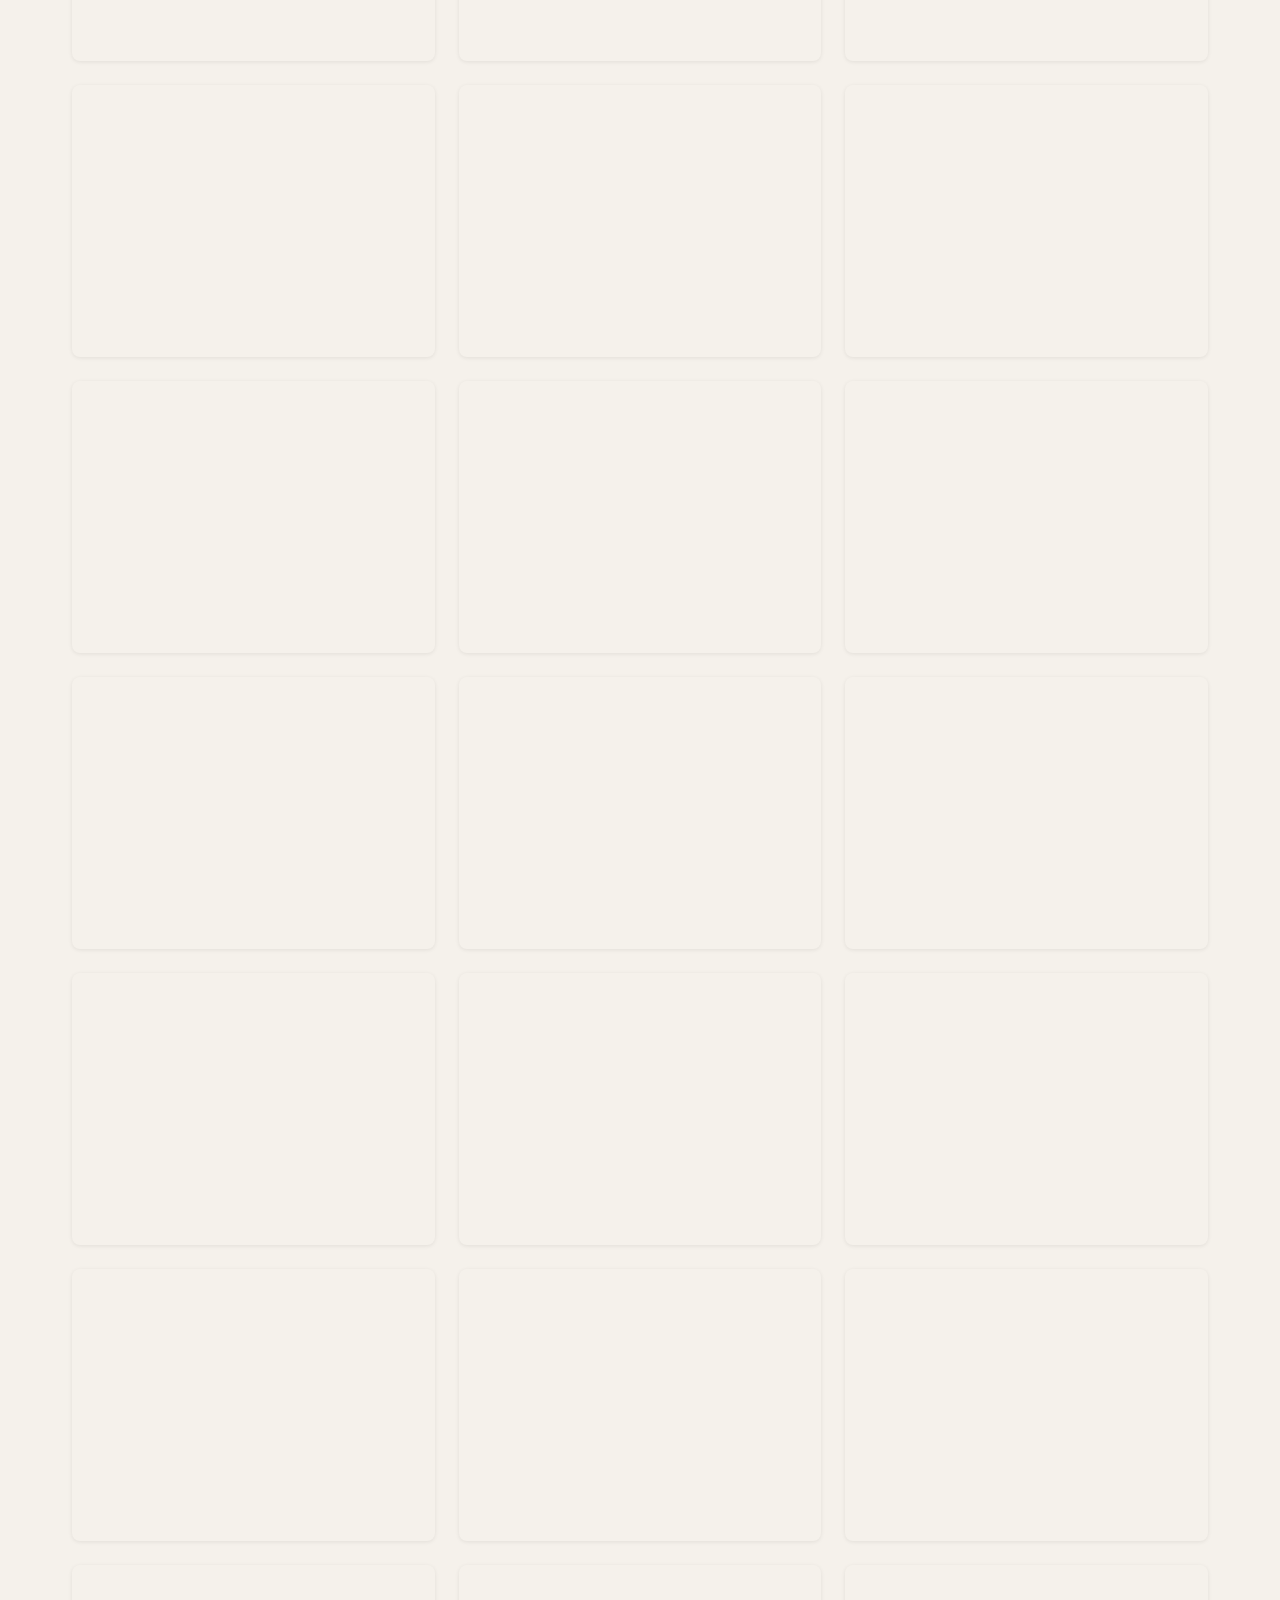
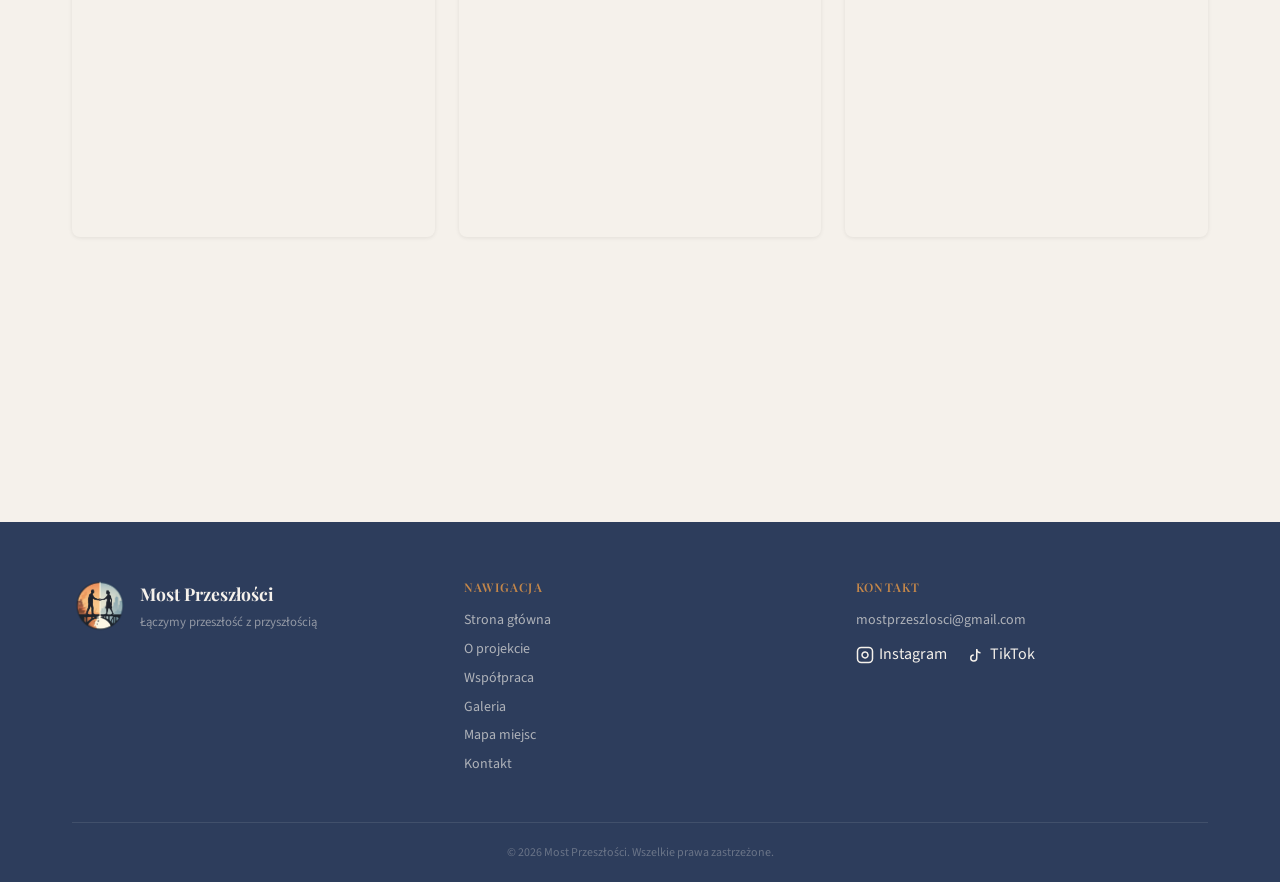
==== commit 26cf9513: "Add files via upload" ====
--- a/galeria.html
+++ b/galeria.html
@@ -225,7 +225,6 @@
       <nav class="main-nav">
         <a href="index.html">Strona główna</a>
         <a href="o-projekcie.html">O projekcie</a>
-        <a href="nasza-droga.html">Nasza droga</a>
         <a href="wspolpraca.html">Współpraca</a>
         <a href="galeria.html" class="active">Galeria</a>
         <a href="mapa.html">Mapa miejsc</a>
@@ -243,7 +242,6 @@
     <nav class="mobile-nav" id="mobile-nav">
       <a href="index.html">Strona główna</a>
       <a href="o-projekcie.html">O projekcie</a>
-      <a href="nasza-droga.html">Nasza droga</a>
       <a href="wspolpraca.html">Współpraca</a>
       <a href="galeria.html" class="active">Galeria</a>
       <a href="mapa.html">Mapa miejsc</a>
@@ -337,7 +335,6 @@
           <h4>Nawigacja</h4>
           <a href="index.html">Strona główna</a>
           <a href="o-projekcie.html">O projekcie</a>
-          <a href="nasza-droga.html">Nasza droga</a>
           <a href="wspolpraca.html">Współpraca</a>
           <a href="galeria.html">Galeria</a>
           <a href="mapa.html">Mapa miejsc</a>
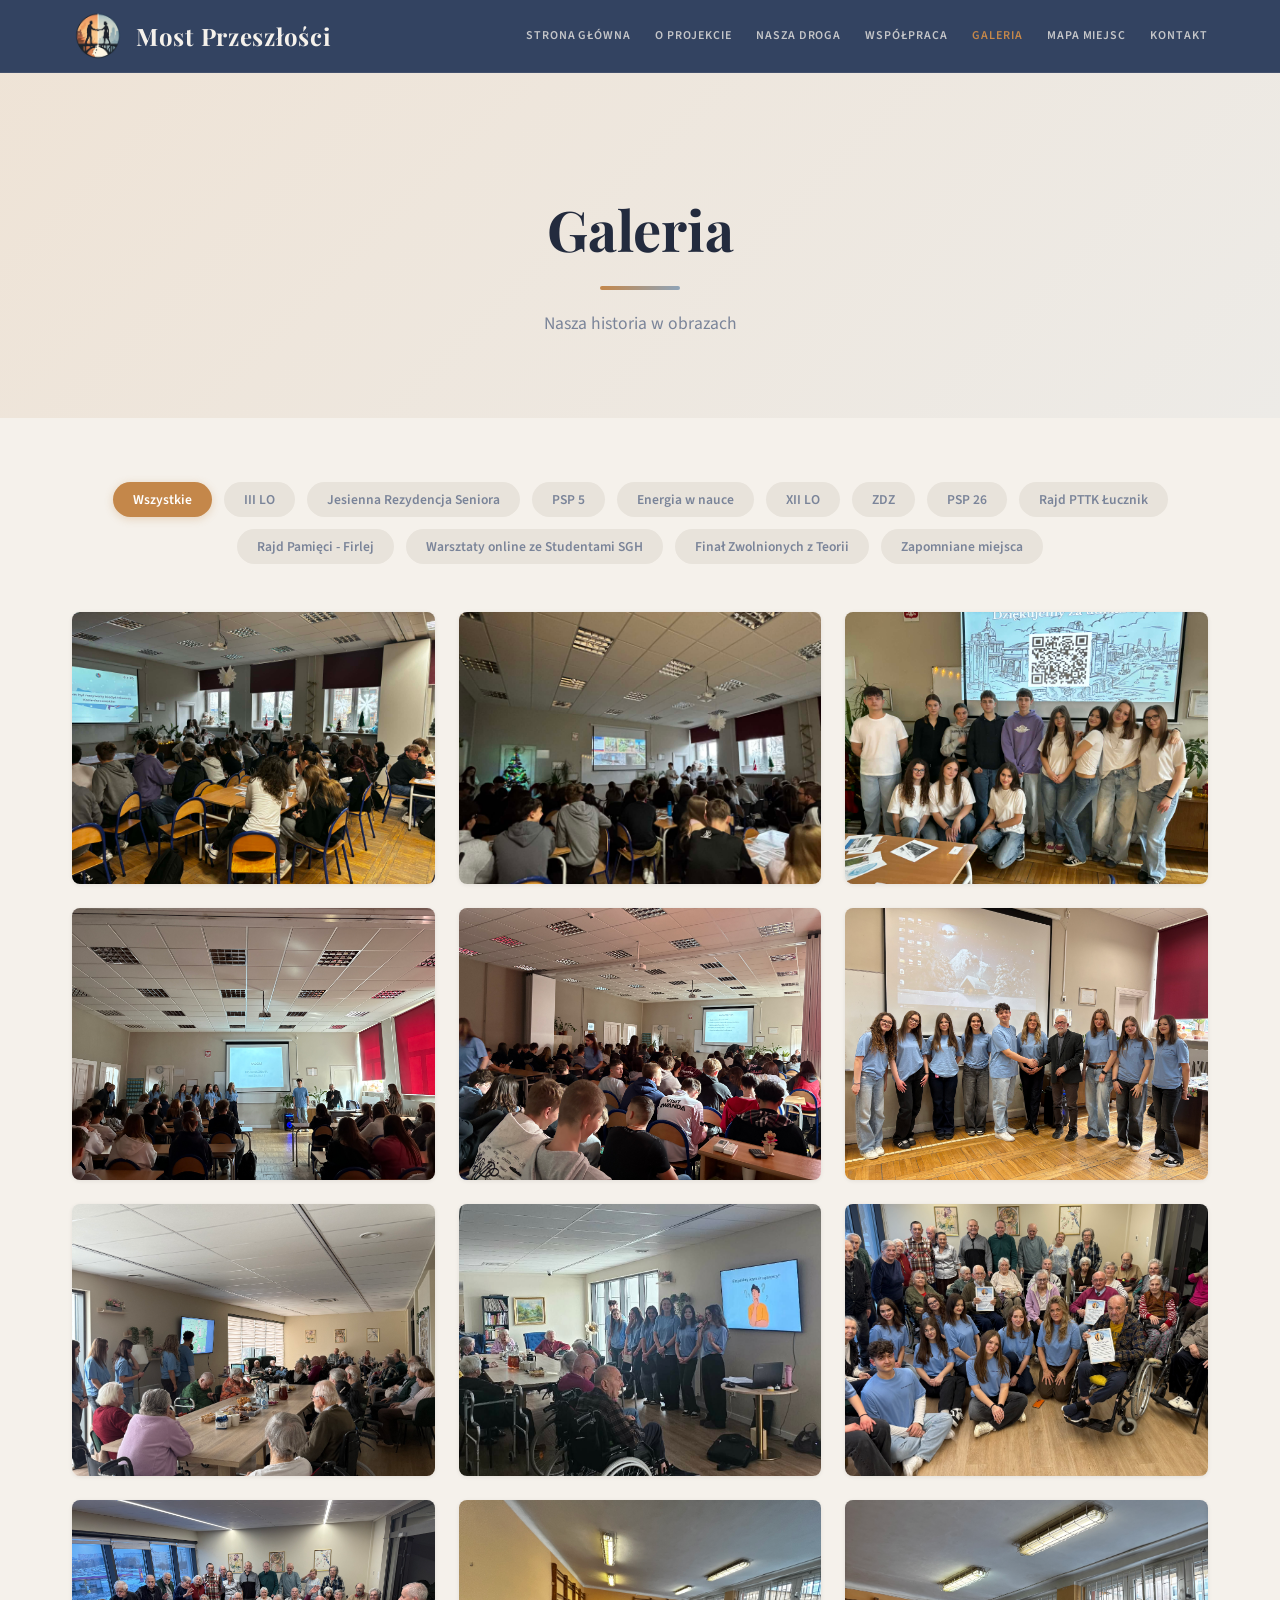
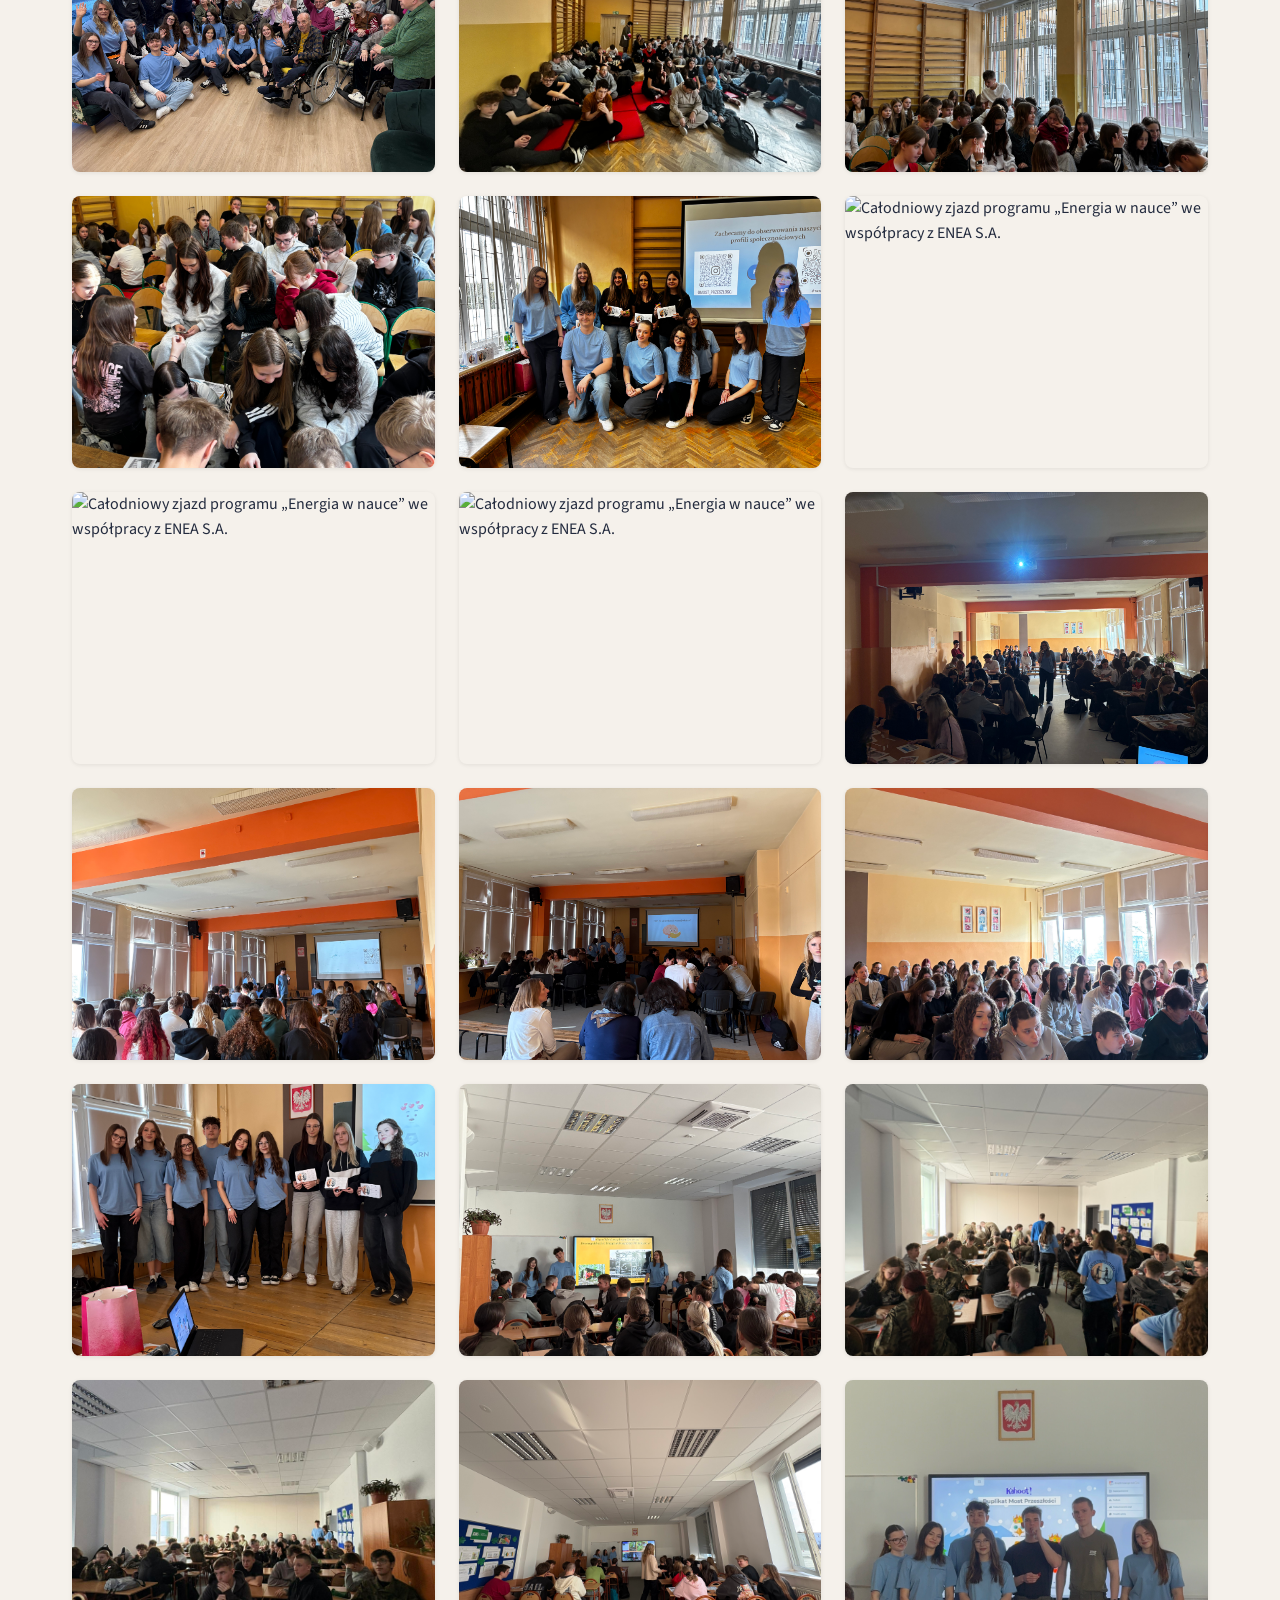
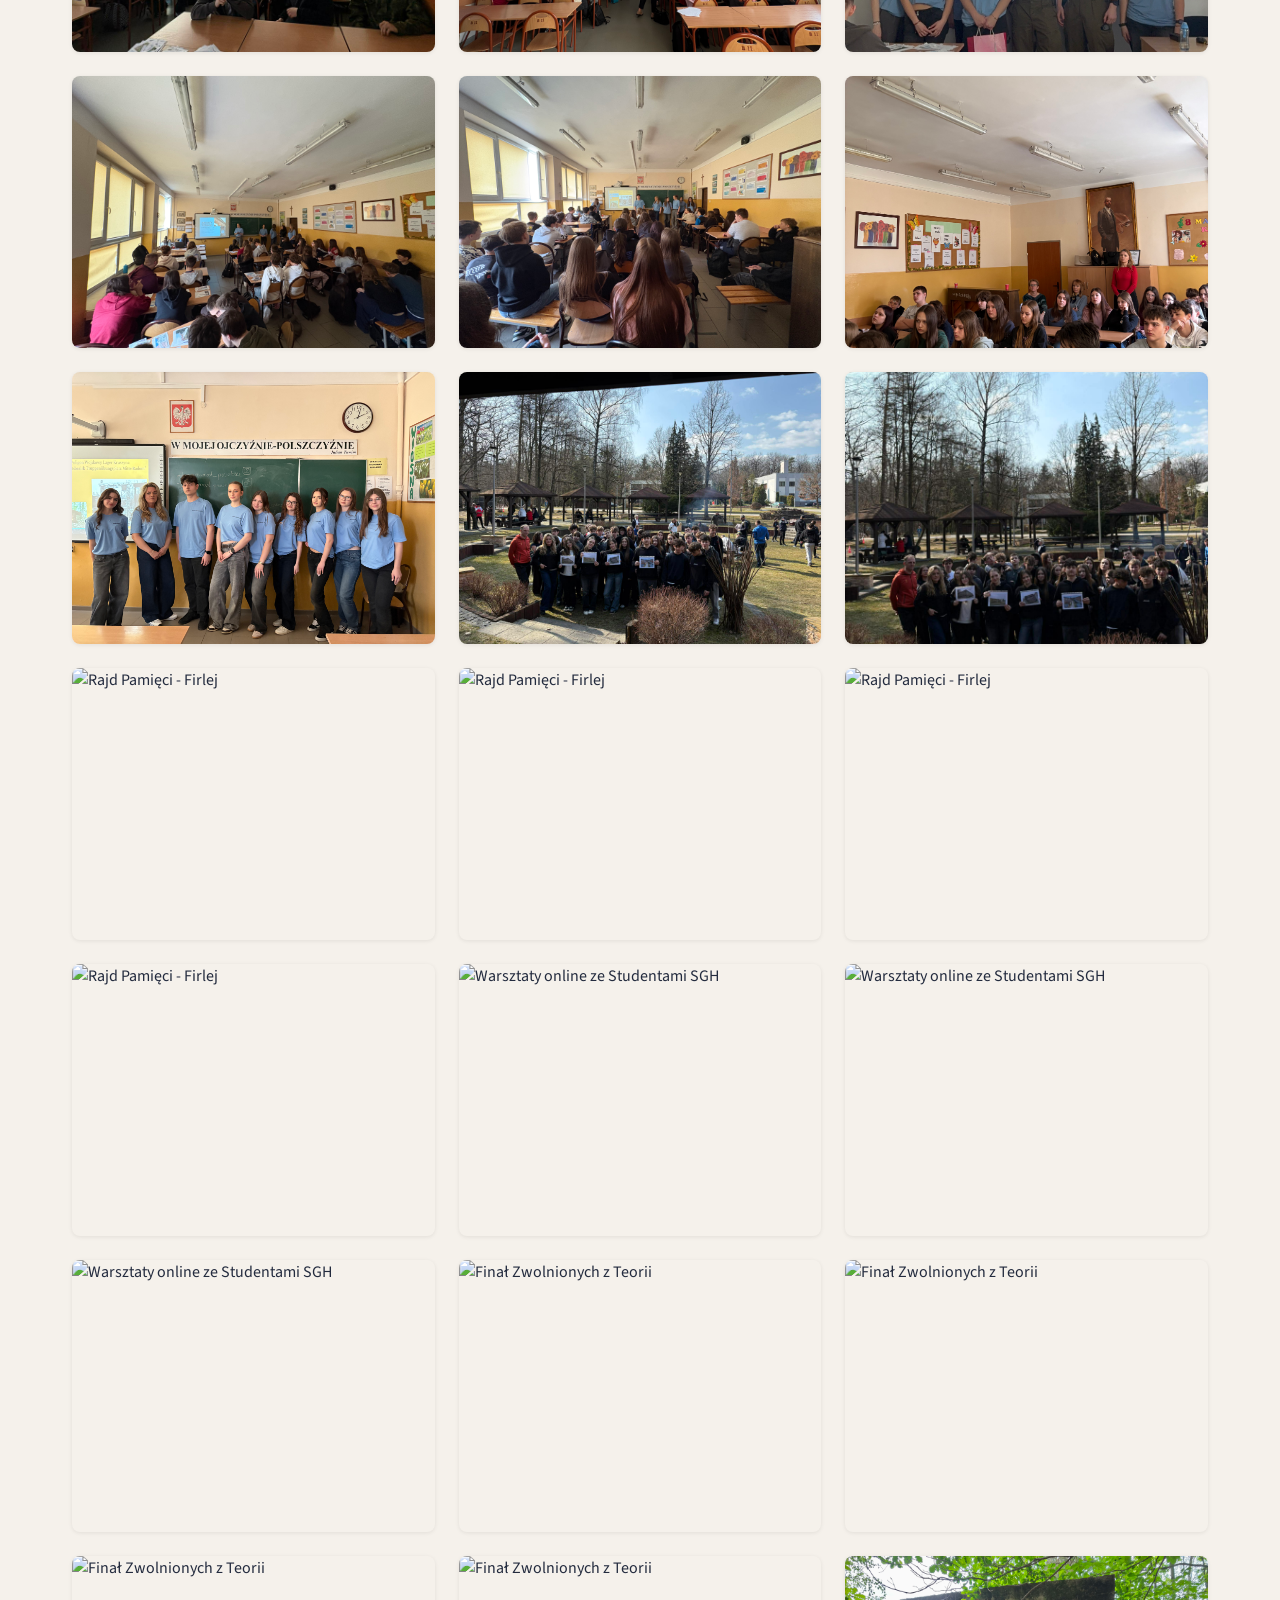
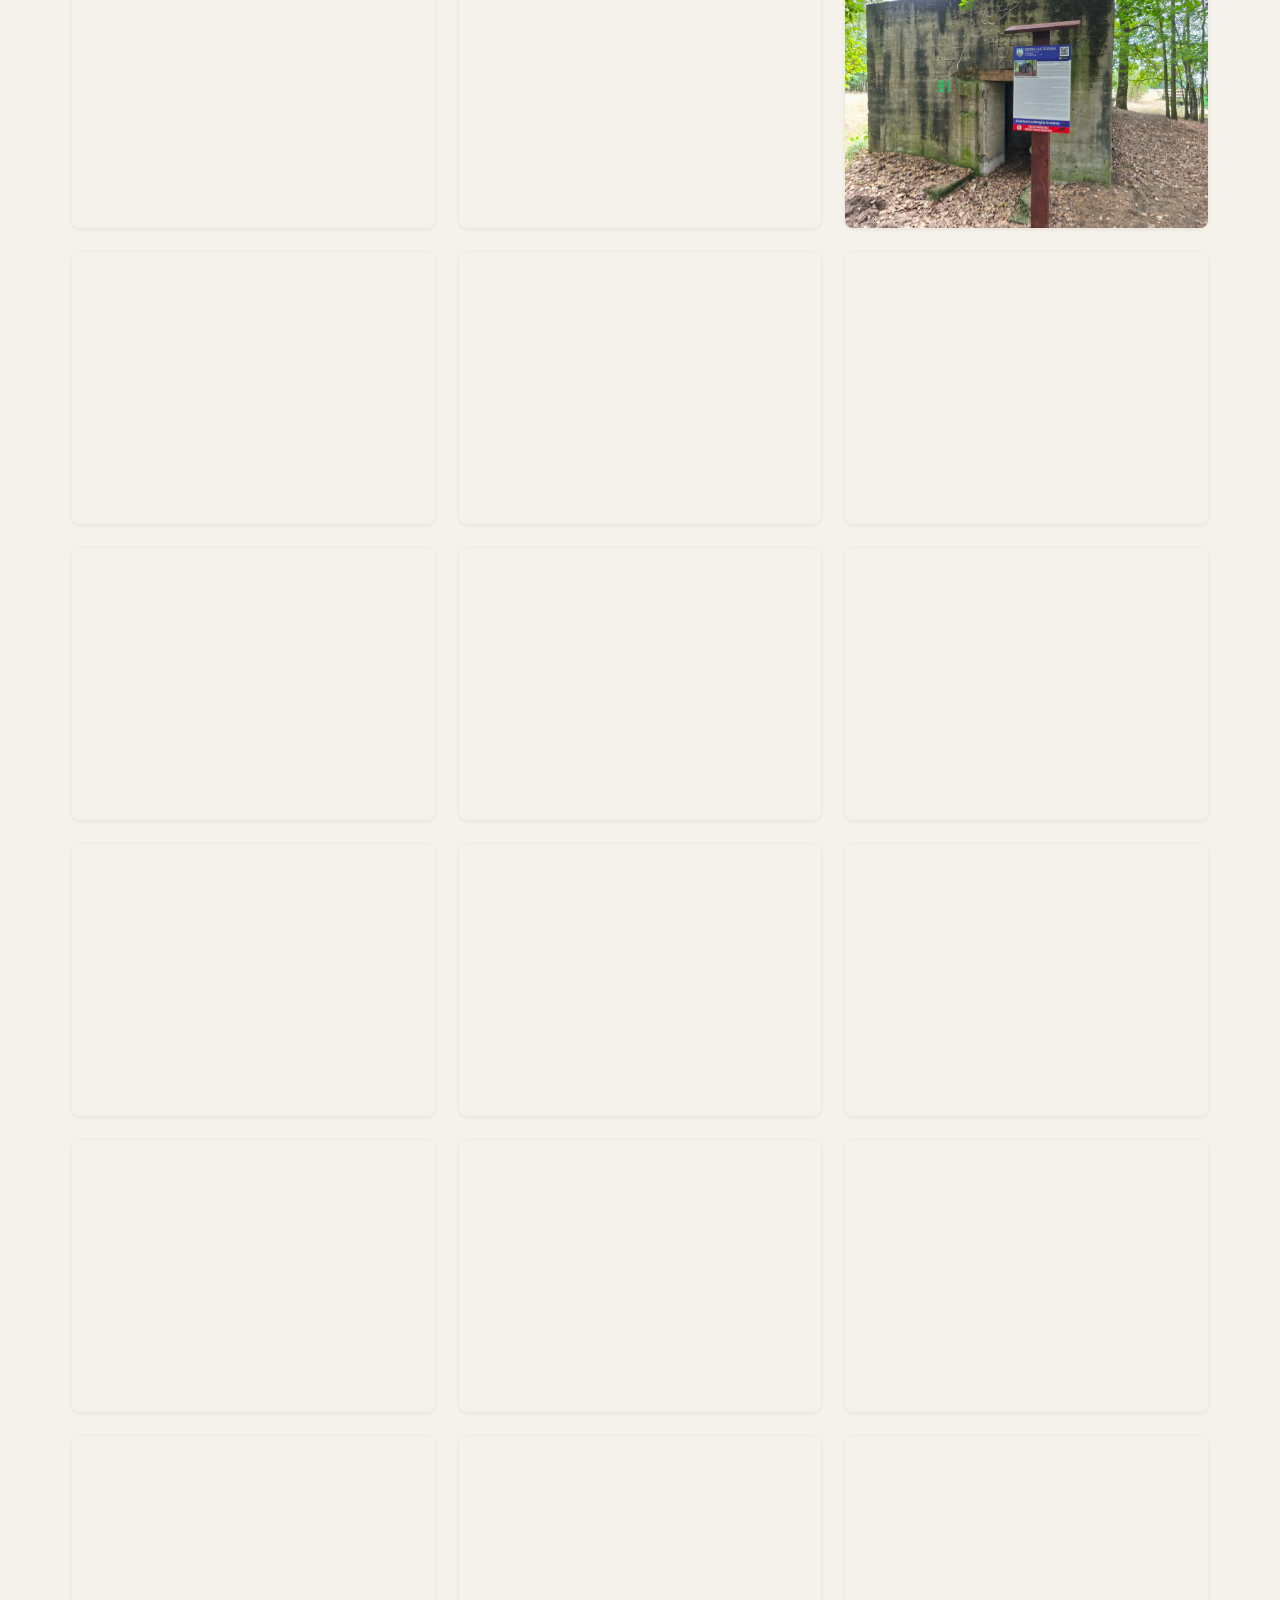
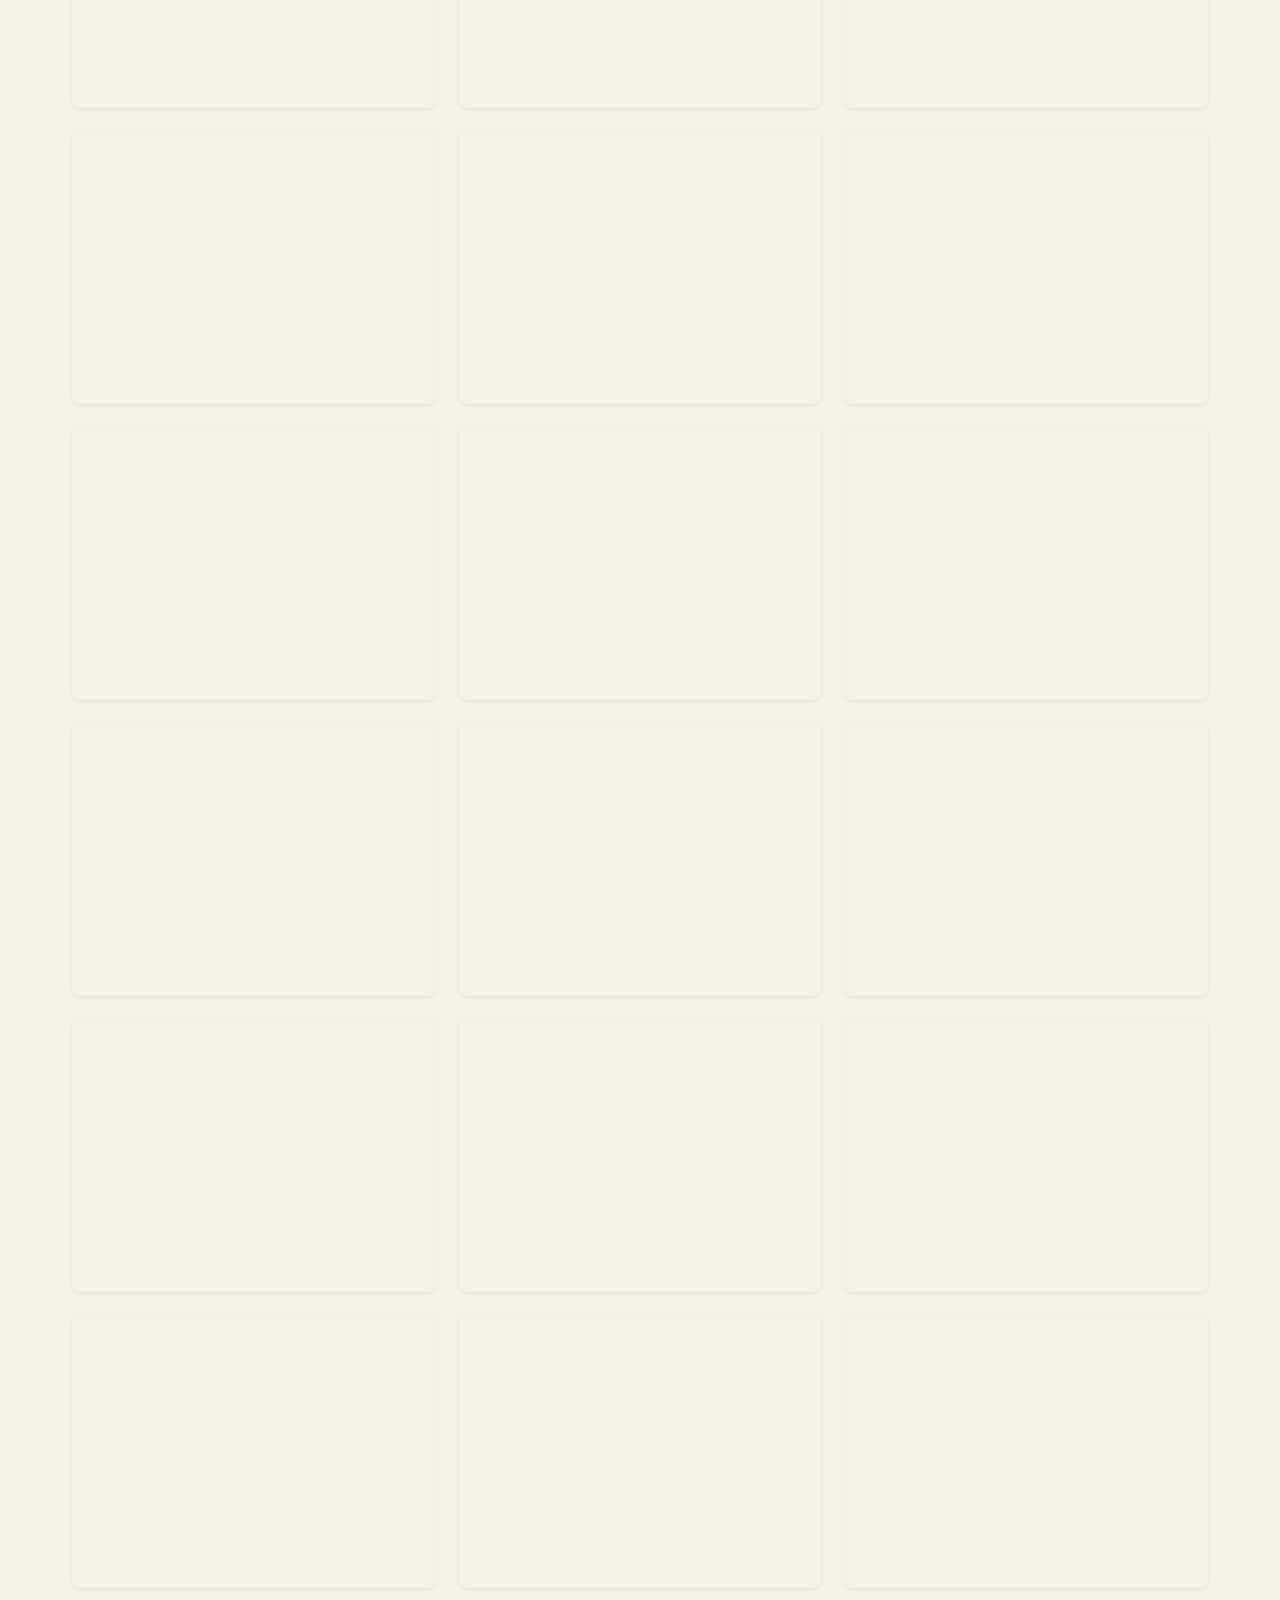
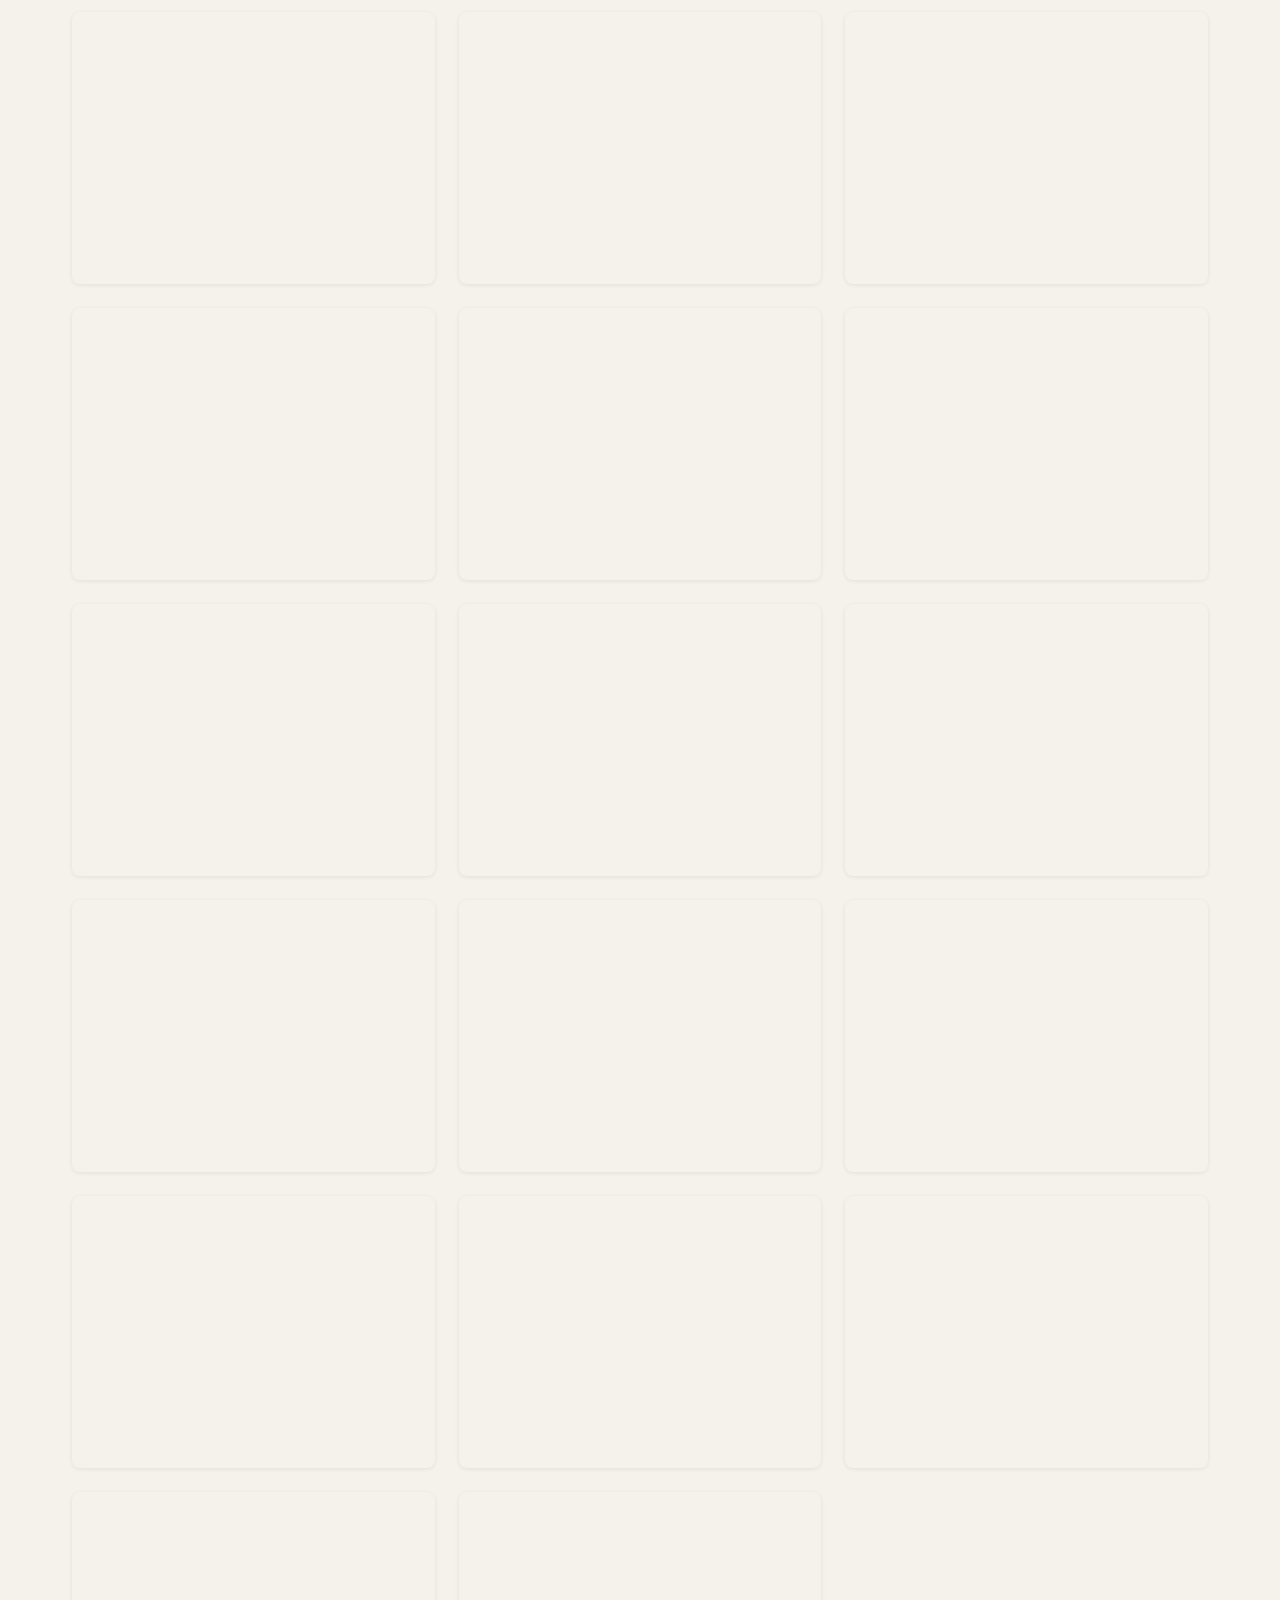
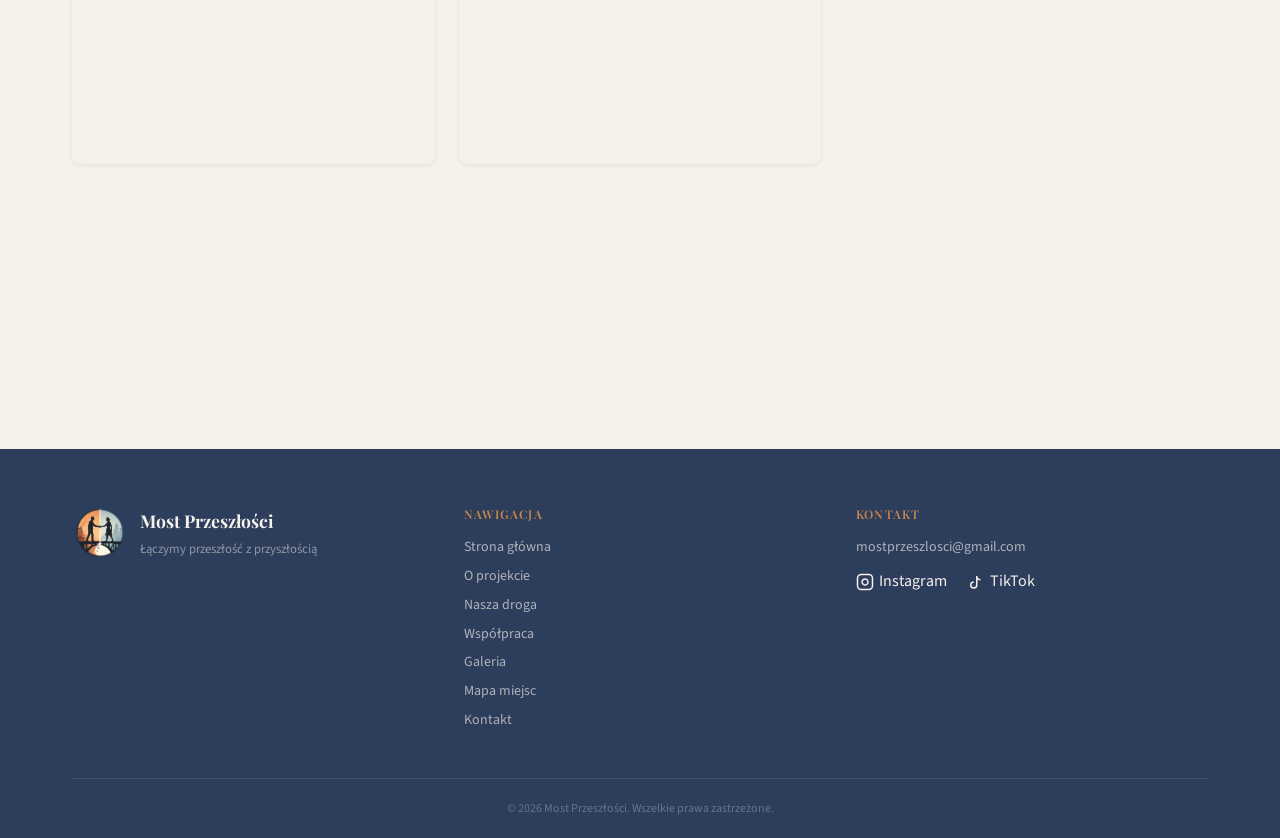
==== commit 816bc925: "Add files via upload" ====
--- a/galeria.html
+++ b/galeria.html
@@ -225,6 +225,7 @@
       <nav class="main-nav">
         <a href="index.html">Strona główna</a>
         <a href="o-projekcie.html">O projekcie</a>
+        <a href="nasza-droga.html">Nasza droga</a>
         <a href="wspolpraca.html">Współpraca</a>
         <a href="galeria.html" class="active">Galeria</a>
         <a href="mapa.html">Mapa miejsc</a>
@@ -242,6 +243,7 @@
     <nav class="mobile-nav" id="mobile-nav">
       <a href="index.html">Strona główna</a>
       <a href="o-projekcie.html">O projekcie</a>
+      <a href="nasza-droga.html">Nasza droga</a>
       <a href="wspolpraca.html">Współpraca</a>
       <a href="galeria.html" class="active">Galeria</a>
       <a href="mapa.html">Mapa miejsc</a>
@@ -262,13 +264,16 @@
       <div class="filter-bar">
         <button class="filter-btn active" onclick="filterGallery('Wszystkie',this)">Wszystkie</button>
         <button class="filter-btn" onclick="filterGallery('III LO',this)">III LO</button>
-        <button class="filter-btn" onclick="filterGallery('Jesienna Rezydencja Seniora',this)">Jesienna Rezydencja
-          Seniora</button>
+        <button class="filter-btn" onclick="filterGallery('Jesienna Rezydencja Seniora',this)">Jesienna Rezydencja Seniora</button>
         <button class="filter-btn" onclick="filterGallery('PSP 5',this)">PSP 5</button>
+        <button class="filter-btn" onclick="filterGallery('Energia w nauce',this)">Energia w nauce</button>
         <button class="filter-btn" onclick="filterGallery('XII LO',this)">XII LO</button>
         <button class="filter-btn" onclick="filterGallery('ZDZ',this)">ZDZ</button>
         <button class="filter-btn" onclick="filterGallery('PSP 26',this)">PSP 26</button>
         <button class="filter-btn" onclick="filterGallery('Rajd PTTK Łucznik',this)">Rajd PTTK Łucznik</button>
+        <button class="filter-btn" onclick="filterGallery('Rajd Pamięci - Firlej',this)">Rajd Pamięci - Firlej</button>
+        <button class="filter-btn" onclick="filterGallery('Warsztaty online ze Studentami SGH',this)">Warsztaty online ze Studentami SGH</button>
+        <button class="filter-btn" onclick="filterGallery('Finał Zwolnionych z Teorii',this)">Finał Zwolnionych z Teorii</button>
         <button class="filter-btn" onclick="filterGallery('Zapomniane miejsca',this)">Zapomniane miejsca</button>
       </div>
       <div class="gallery-grid" id="gallery-grid"></div>
@@ -301,10 +306,14 @@
     const gd = [{ src: 'galeria/III_LO.jpg', title: 'Warsztaty w III LO', category: 'III LO' }, { src: 'galeria/III_LO1.jpg', title: 'Warszaty w III LO', category: 'III LO' }, { src: 'galeria/III_LO2.jpg', title: 'Warszaty w III LO', category: 'III LO' },{ src: 'galeria/III_LO_W.Chrzanowski.jpg', title: 'Warszaty z historykiem', category: 'III LO' },{ src: 'galeria/III_LO_W.Chrzanowski1.jpg', title: 'Warszaty z historykiem', category: 'III LO' },{ src: 'galeria/III_LO_W.Chrzanowski2.jpg', title: 'Warszaty z historykiem', category: 'III LO' },
     { src: 'galeria/Dom_Seniora.jpg', title: 'Warsztaty w Jesiennej Rezydencji Seniora', category: 'Jesienna Rezydencja Seniora' }, { src: 'galeria/Dom_Seniora1.jpeg', title: 'Warsztaty w Jesiennej Rezydencji Seniora', category: 'Jesienna Rezydencja Seniora' }, { src: 'galeria/Dom_Seniora2.jpg', title: 'Warsztaty w Jesiennej Rezydencji Seniora', category: 'Jesienna Rezydencja Seniora' }, { src: 'galeria/Dom_Seniora3.jpg', title: 'Warsztaty w Jesiennej Rezydencji Seniora', category: 'Jesienna Rezydencja Seniora' },
     { src: 'galeria/PSP_5.jpg', title: 'Warsztaty w PSP 5', category: 'PSP 5' }, { src: 'galeria/PSP_5_1.jpg', title: 'Warsztaty w PSP 5', category: 'PSP 5' }, { src: 'galeria/PSP_5_2.jpg', title: 'Warsztaty w PSP 5', category: 'PSP 5' }, { src: 'galeria/PSP_5_3.jpg', title: 'Warsztaty w PSP 5', category: 'PSP 5' },
+    { src: 'galeria/Energia_w_nauce.jpg', title: 'Całodniowy zjazd programu „Energia w nauce” we współpracy z ENEA S.A.', category: 'Energia w nauce' },{ src: 'galeria/Energia_w_nauce1.jpg', title: 'Całodniowy zjazd programu „Energia w nauce” we współpracy z ENEA S.A.', category: 'Energia w nauce' },{ src: 'galeria/Energia_w_nauce2.jpg', title: 'Całodniowy zjazd programu „Energia w nauce” we współpracy z ENEA S.A.', category: 'Energia w nauce' },
     { src: 'galeria/XII_LO.jpg', title: 'Warsztaty w XII LO', category: 'XII LO' }, { src: 'galeria/XII_LO1.jpg', title: 'Warsztaty w XII LO', category: 'XII LO' }, { src: 'galeria/XII_LO2.jpg', title: 'Warsztaty w XII LO', category: 'XII LO' }, { src: 'galeria/XII_LO3.jpg', title: 'Warsztaty w XII LO', category: 'XII LO' }, { src: 'galeria/XII_LO4.jpg', title: 'Warsztaty w XII LO', category: 'XII LO' },
     { src: 'galeria/ZDZ.jpg', title: 'Warszaty w ZDZ', category: 'ZDZ' }, { src: 'galeria/ZDZ1.jpg', title: 'Warszaty w ZDZ', category: 'ZDZ' }, { src: 'galeria/ZDZ2.jpg', title: 'Warszaty w ZDZ', category: 'ZDZ' }, { src: 'galeria/ZDZ3.jpg', title: 'Warszaty w ZDZ', category: 'ZDZ' }, { src: 'galeria/ZDZ4.jpg', title: 'Warszaty w ZDZ', category: 'ZDZ' },
     { src: 'galeria/PSP_26.jpg', title: 'Warsztaty w PSP 26', category: 'PSP 26' },{ src: 'galeria/PSP_26_1.jpg', title: 'Warsztaty w PSP 26', category: 'PSP 26' },{ src: 'galeria/PSP_26_2.jpg', title: 'Warsztaty w PSP 26', category: 'PSP 26' },{ src: 'galeria/PSP_26_3.jpg', title: 'Warsztaty w PSP 26', category: 'PSP 26' },
     { src: 'galeria/Rajd.jpg', title: 'Rajd PTTK Łucznik', category: 'Rajd PTTK Łucznik' }, { src: 'galeria/Rajd1.jpg', title: 'Rajd PTTK Łucznik', category: 'Rajd PTTK Łucznik' },
+    { src: 'galeria/Firlej.jpg', title: 'Rajd Pamięci - Firlej', category: 'Rajd Pamięci - Firlej' },{ src: 'galeria/Firlej1.jpg', title: 'Rajd Pamięci - Firlej', category: 'Rajd Pamięci - Firlej' },{ src: 'galeria/Firlej2.jpg', title: 'Rajd Pamięci - Firlej', category: 'Rajd Pamięci - Firlej' },{ src: 'galeria/Firlej3.jpg', title: 'Rajd Pamięci - Firlej', category: 'Rajd Pamięci - Firlej' },
+    { src: 'galeria/SGH.jpg', title: 'Warsztaty online ze Studentami SGH', category: 'Warsztaty online ze Studentami SGH' },{ src: 'galeria/SGH1.jpg', title: 'Warsztaty online ze Studentami SGH', category: 'Warsztaty online ze Studentami SGH' },{ src: 'galeria/SGH2.jpg', title: 'Warsztaty online ze Studentami SGH', category: 'Warsztaty online ze Studentami SGH' },
+    { src: 'galeria/final.jpg', title: 'Finał Zwolnionych z Teorii', category: 'Finał Zwolnionych z Teorii' },{ src: 'galeria/final1.jpg', title: 'Finał Zwolnionych z Teorii', category: 'Finał Zwolnionych z Teorii' },{ src: 'galeria/final2.jpg', title: 'Finał Zwolnionych z Teorii', category: 'Finał Zwolnionych z Teorii' },{ src: 'galeria/final3.jpg', title: 'Finał Zwolnionych z Teorii', category: 'Finał Zwolnionych z Teorii' },
     { src: 'galeria/Bunkier_B1.jpg', title: 'Bunkier B1', category: 'Zapomniane miejsca' }, { src: 'galeria/Bunkier_B2.jpg', title: 'Bunkier B2', category: 'Zapomniane miejsca' }, { src: 'galeria/Bunkier_B3.jpg', title: 'Bunkier B3', category: 'Zapomniane miejsca' }, { src: 'galeria/Bunkier_B4.jpg', title: 'Bunkier B4', category: 'Zapomniane miejsca' }, { src: 'galeria/Bunkier_B5.jpg', title: 'Bunkier B5', category: 'Zapomniane miejsca' }, { src: 'galeria/Bunkier_B6.jpg', title: 'Bunkier B6', category: 'Zapomniane miejsca' }, { src: 'galeria/Bunkier_B7.jpg', title: 'Bunkier B7', category: 'Zapomniane miejsca' }, { src: 'galeria/Bunkier_B8.jpg', title: 'Bunkier B8', category: 'Zapomniane miejsca' }, { src: 'galeria/Bunkier_B9.jpg', title: 'Bunkier B9', category: 'Zapomniane miejsca' }, { src: 'galeria/Bunkier_B10.jpg', title: 'Bunkier B10', category: 'Zapomniane miejsca' }, { src: 'galeria/Bunkier_B10_1.jpg', title: 'Bunkier B10', category: 'Zapomniane miejsca' }, { src: 'galeria/Bunkier_B11.jpg', title: 'Bunkier B11', category: 'Zapomniane miejsca' }, { src: 'galeria/Bunkier_B12.jpg', title: 'Bunkier B12', category: 'Zapomniane miejsca' }, { src: 'galeria/Bunkier_B13.jpg', title: 'Bunkier B13', category: 'Zapomniane miejsca' }, { src: 'galeria/Bunkier_B14.jpg', title: 'Bunkier B14', category: 'Zapomniane miejsca' }, { src: 'galeria/Bunkier_B15.jpg', title: 'Bunkier B15', category: 'Zapomniane miejsca' }, { src: 'galeria/Bunkier_Obserwacyjny.jpg', title: 'Bunkier Obserwacyjny', category: 'Zapomniane miejsca' }, { src: 'galeria/Strzelnica.jpg', title: 'Strzelnica', category: 'Zapomniane miejsca' }, { src: 'galeria/Strzelnica1.jpg', title: 'Strzelnica', category: 'Zapomniane miejsca' }, { src: 'galeria/Ruiny_obozu.jpg', title: 'Ruiny obozu', category: 'Zapomniane miejsca' }, { src: 'galeria/Bunkier_Igly.jpg', title: 'Bunkier Tadeusza Zielińskiego "IGŁA"', category: 'Zapomniane miejsca' },
     { src: 'galeria/Drukarnia.jpg', title: 'Drukarni Trzebińskich', category: 'Zapomniane miejsca' }, { src: 'galeria/Drukarnia1.jpg', title: 'Drukarni Trzebińskich', category: 'Zapomniane miejsca' }, { src: 'galeria/Drukarnia2.jpg', title: 'Drukarni Trzebińskich', category: 'Zapomniane miejsca' }, { src: 'galeria/Drukarnia3.jpg', title: 'Drukarni Trzebińskich', category: 'Zapomniane miejsca' }, { src: 'galeria/Drukarnia4.jpg', title: 'Drukarni Trzebińskich', category: 'Zapomniane miejsca' },
     { src: 'galeria/Piotrowka.jpg', title: 'Piotrowka', category: 'Zapomniane miejsca' }, { src: 'galeria/Piotrowka1.jpg', title: 'Piotrowka', category: 'Zapomniane miejsca' }, { src: 'galeria/Piotrowka2.jpg', title: 'Piotrowka', category: 'Zapomniane miejsca' }, { src: 'galeria/Piotrowka3.jpg', title: 'Piotrowka', category: 'Zapomniane miejsca' },
@@ -335,6 +344,7 @@
           <h4>Nawigacja</h4>
           <a href="index.html">Strona główna</a>
           <a href="o-projekcie.html">O projekcie</a>
+          <a href="nasza-droga.html">Nasza droga</a>
           <a href="wspolpraca.html">Współpraca</a>
           <a href="galeria.html">Galeria</a>
           <a href="mapa.html">Mapa miejsc</a>
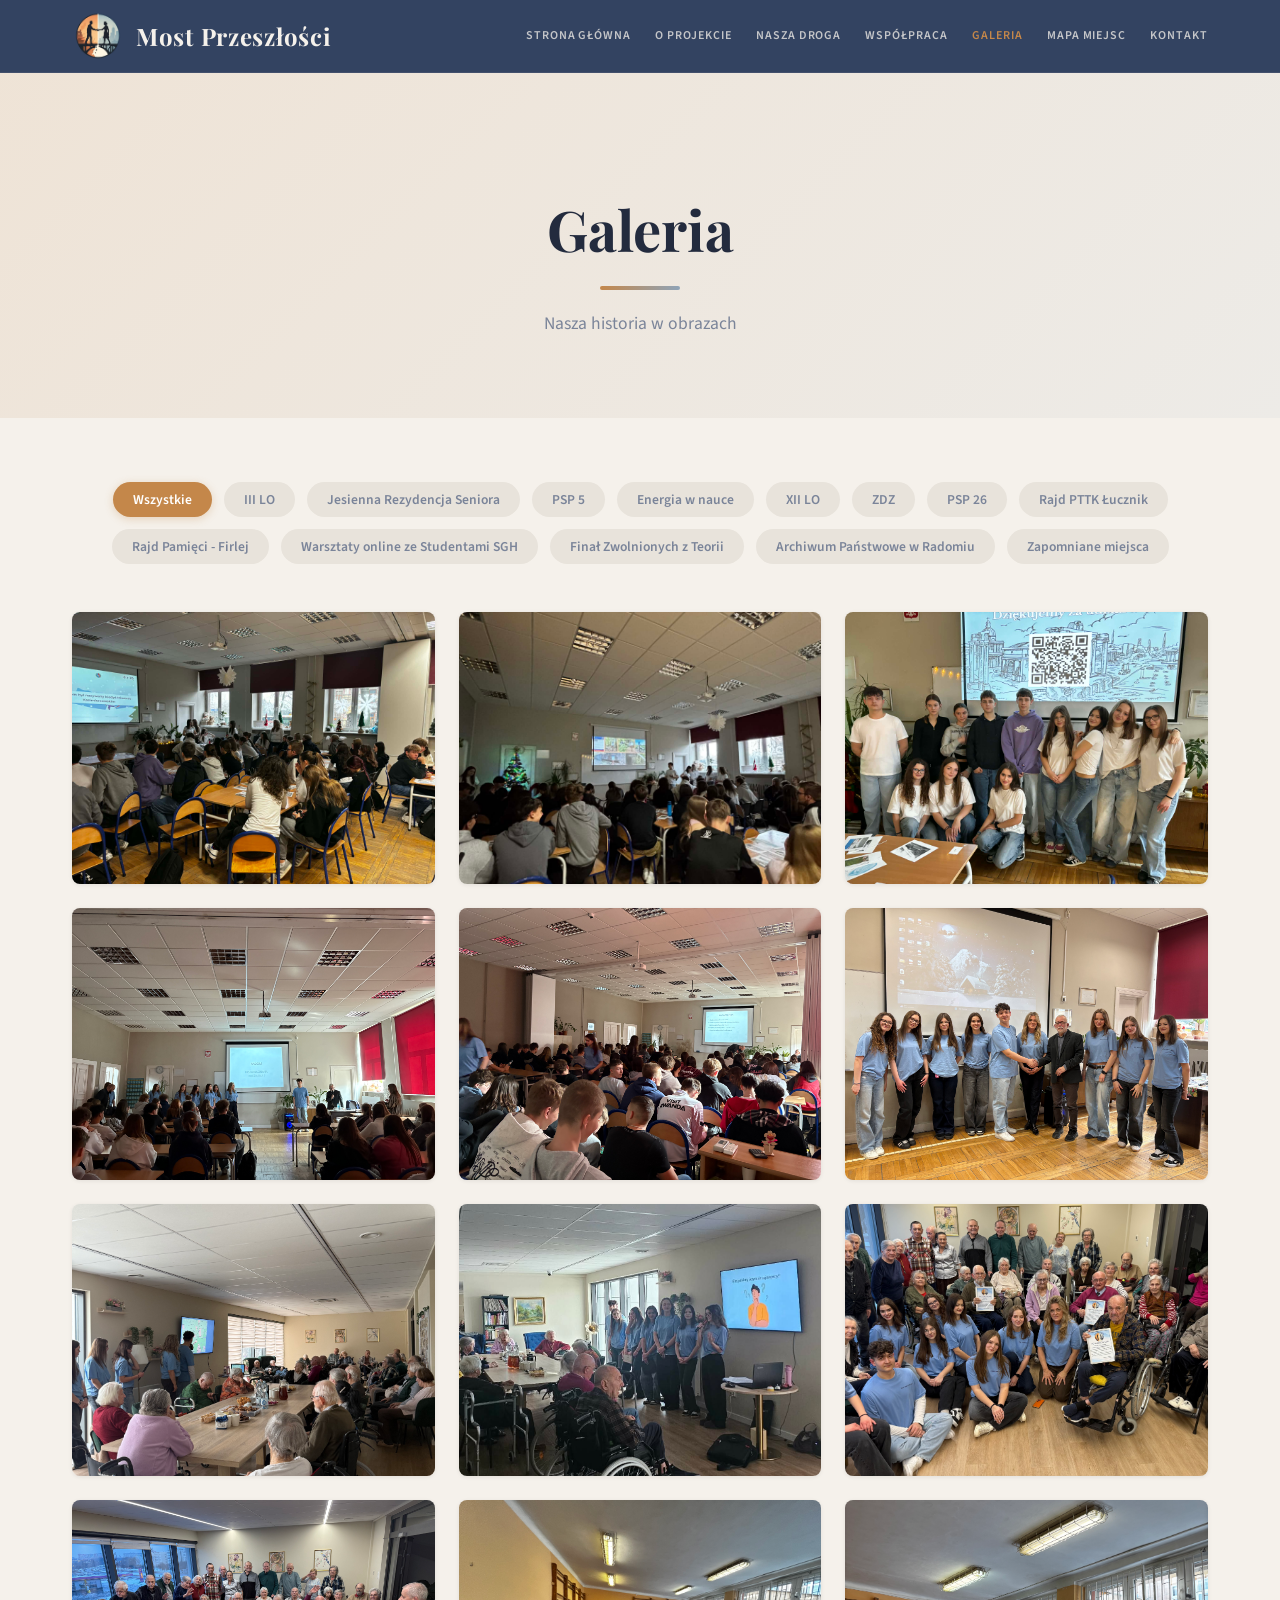
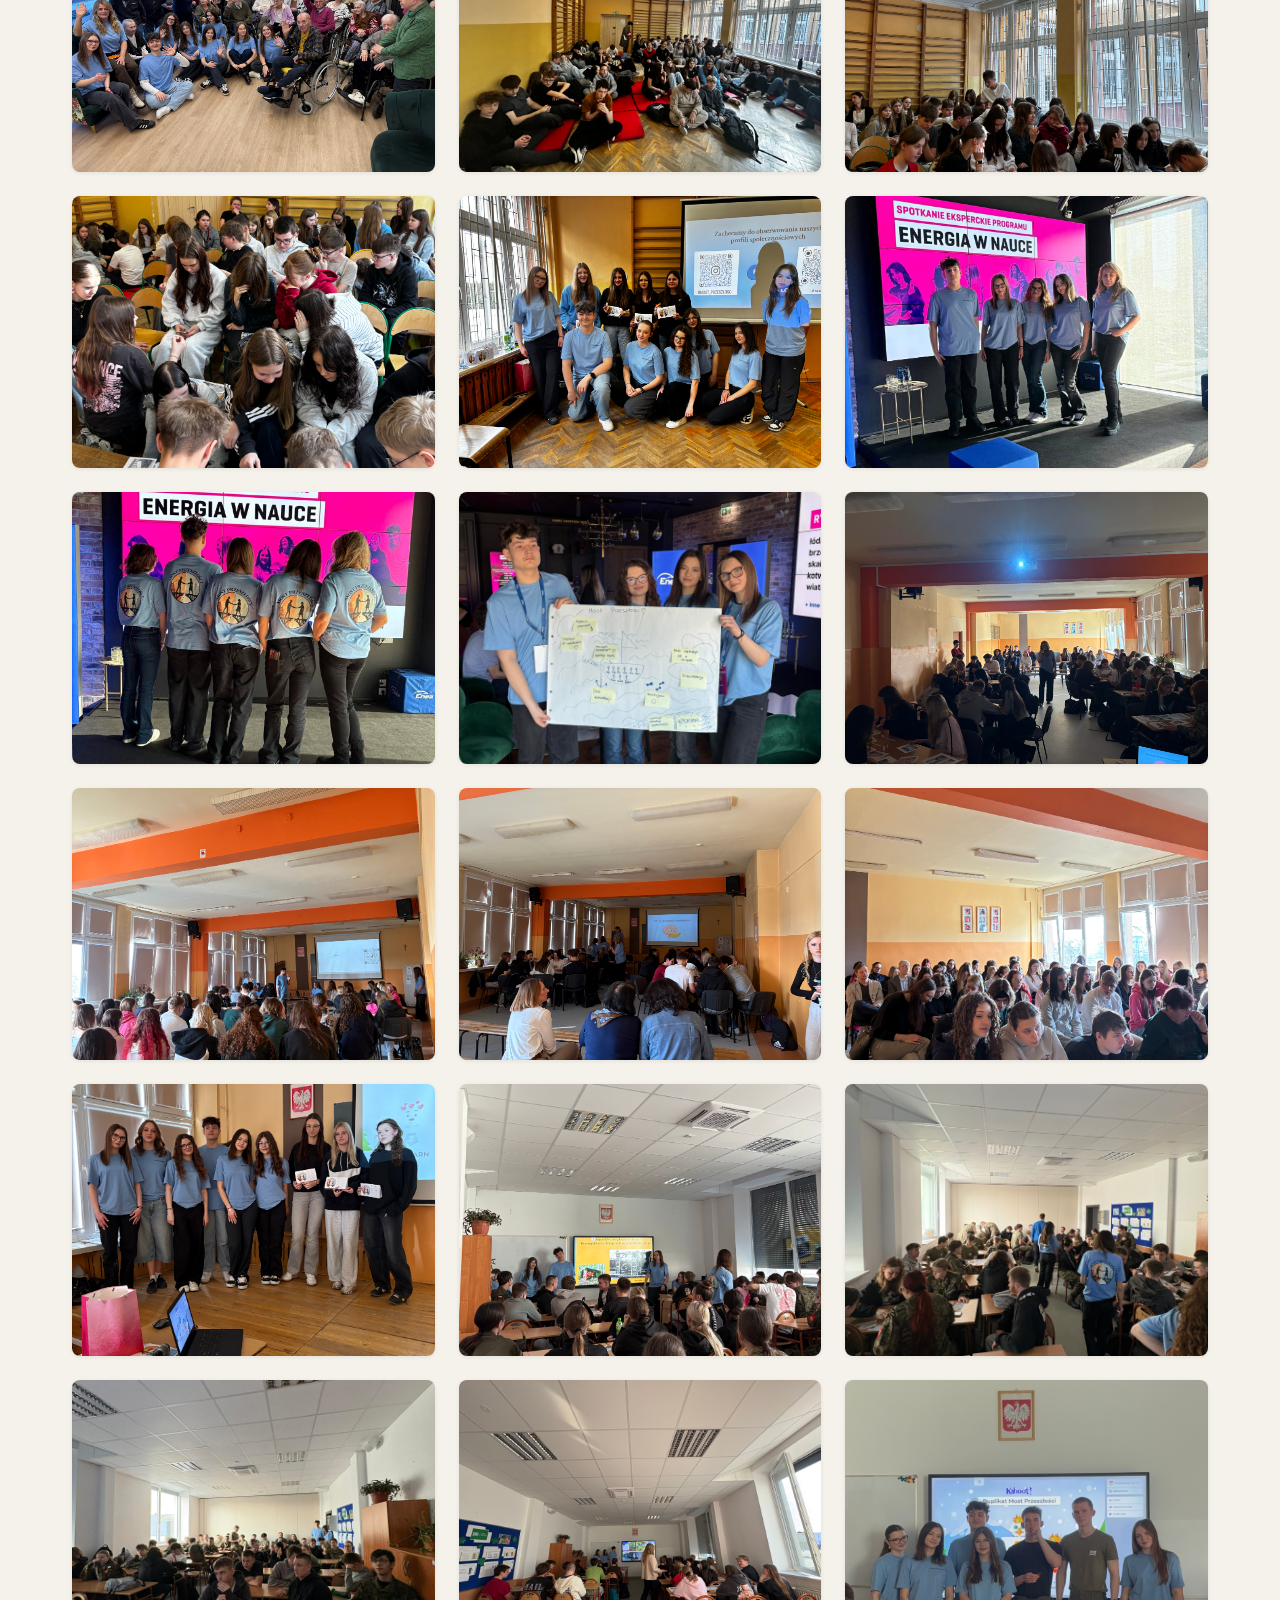
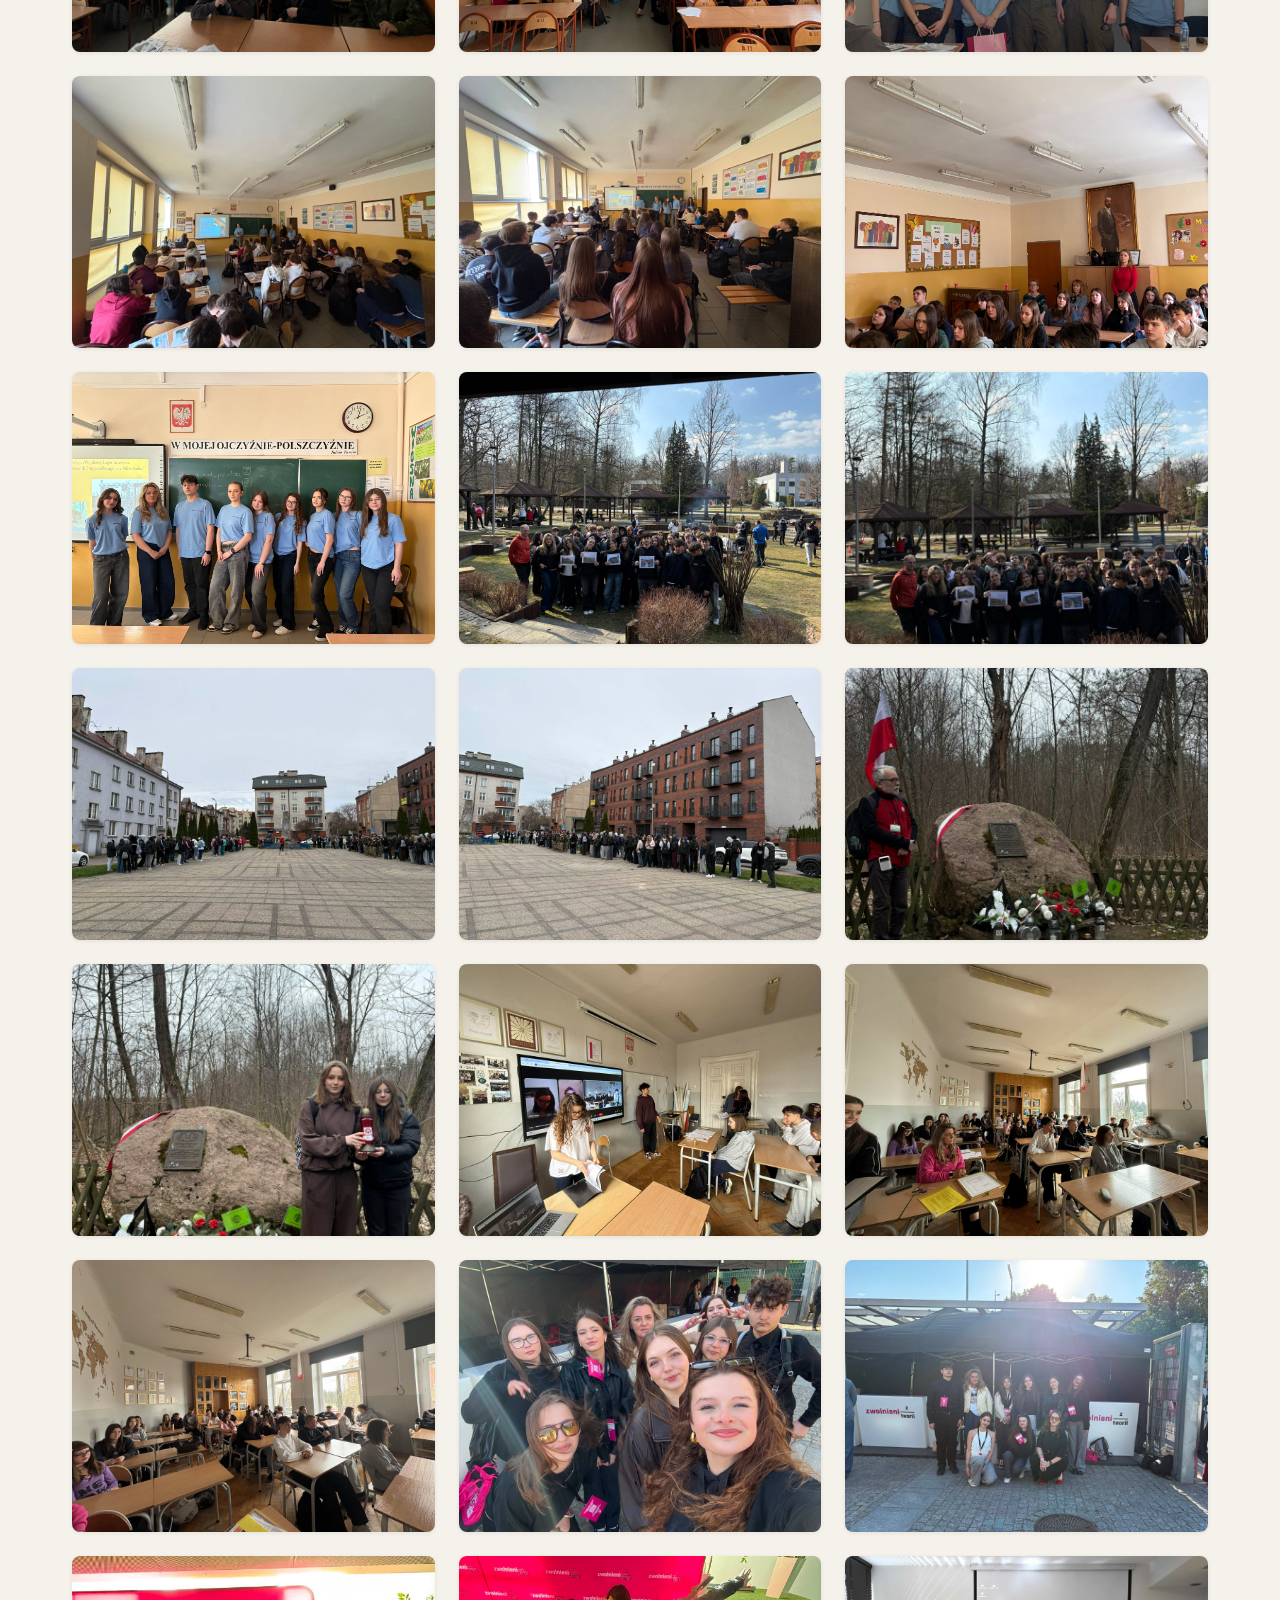
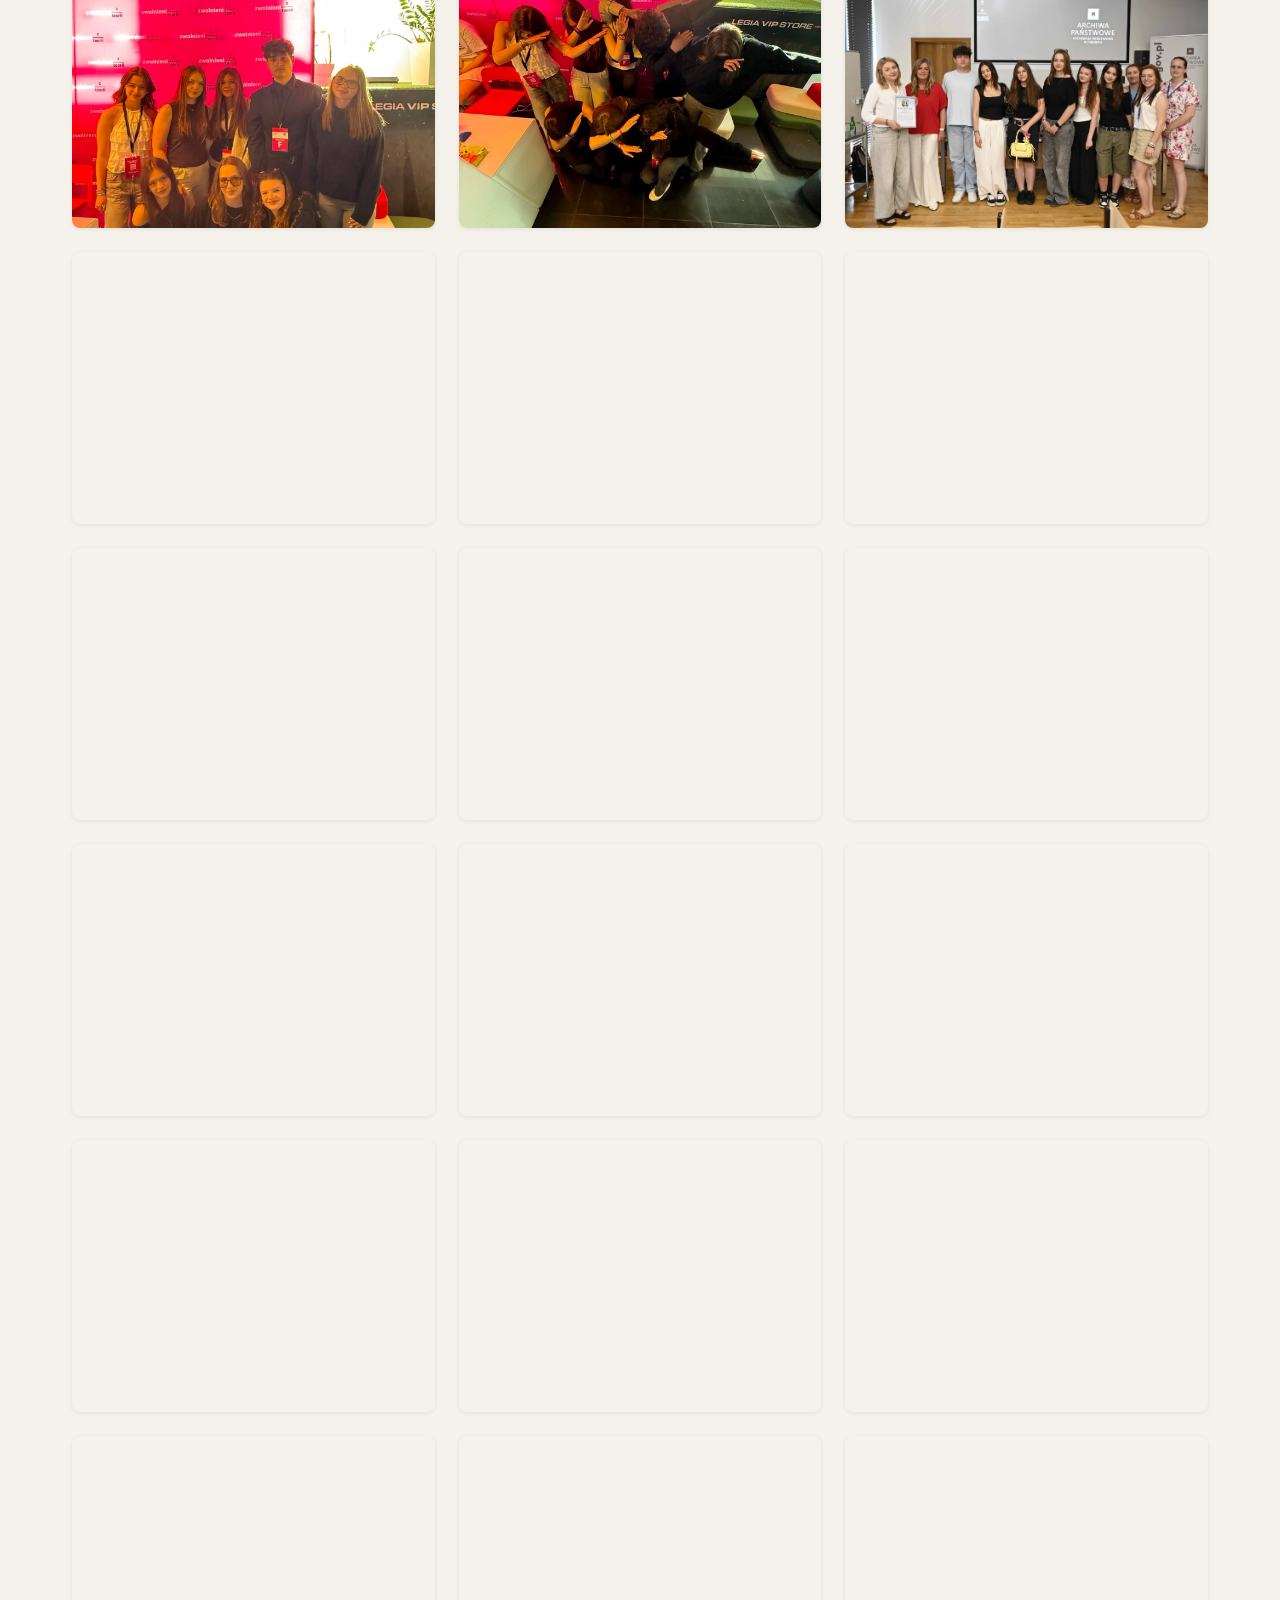
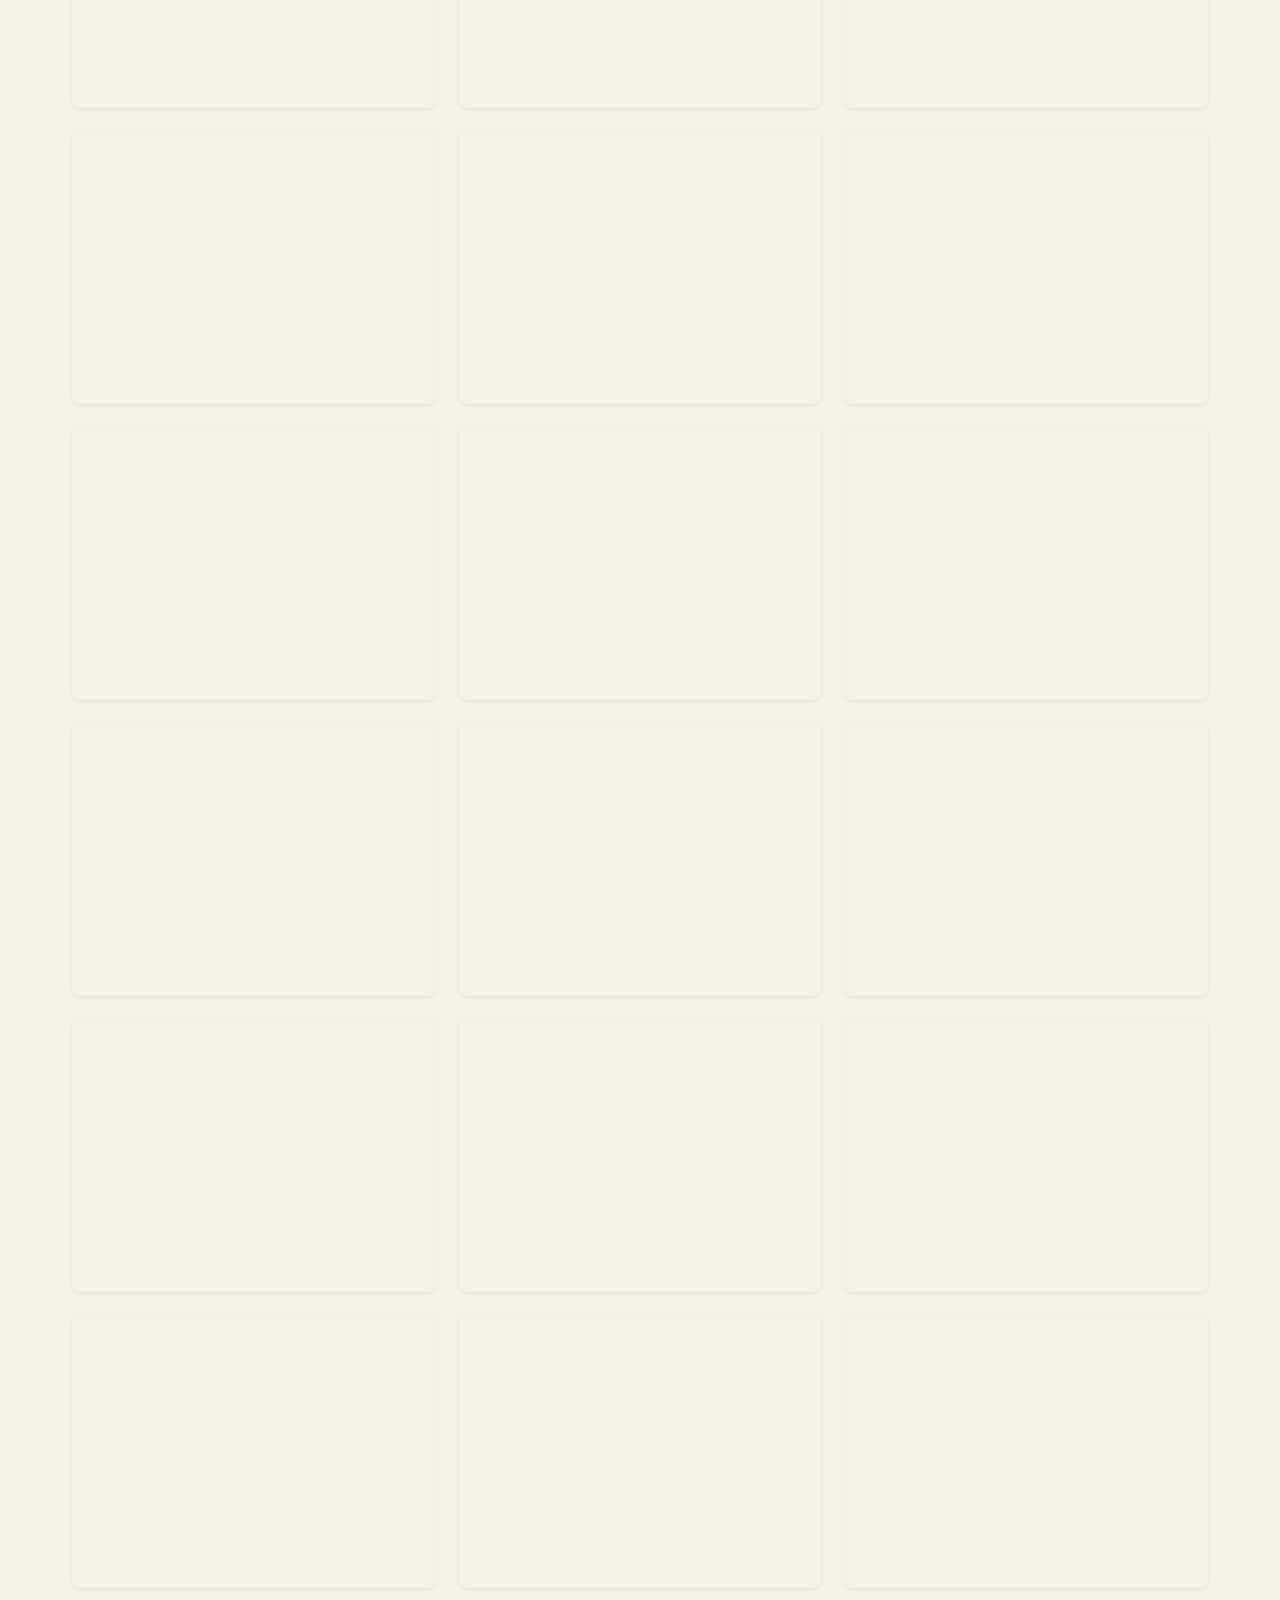
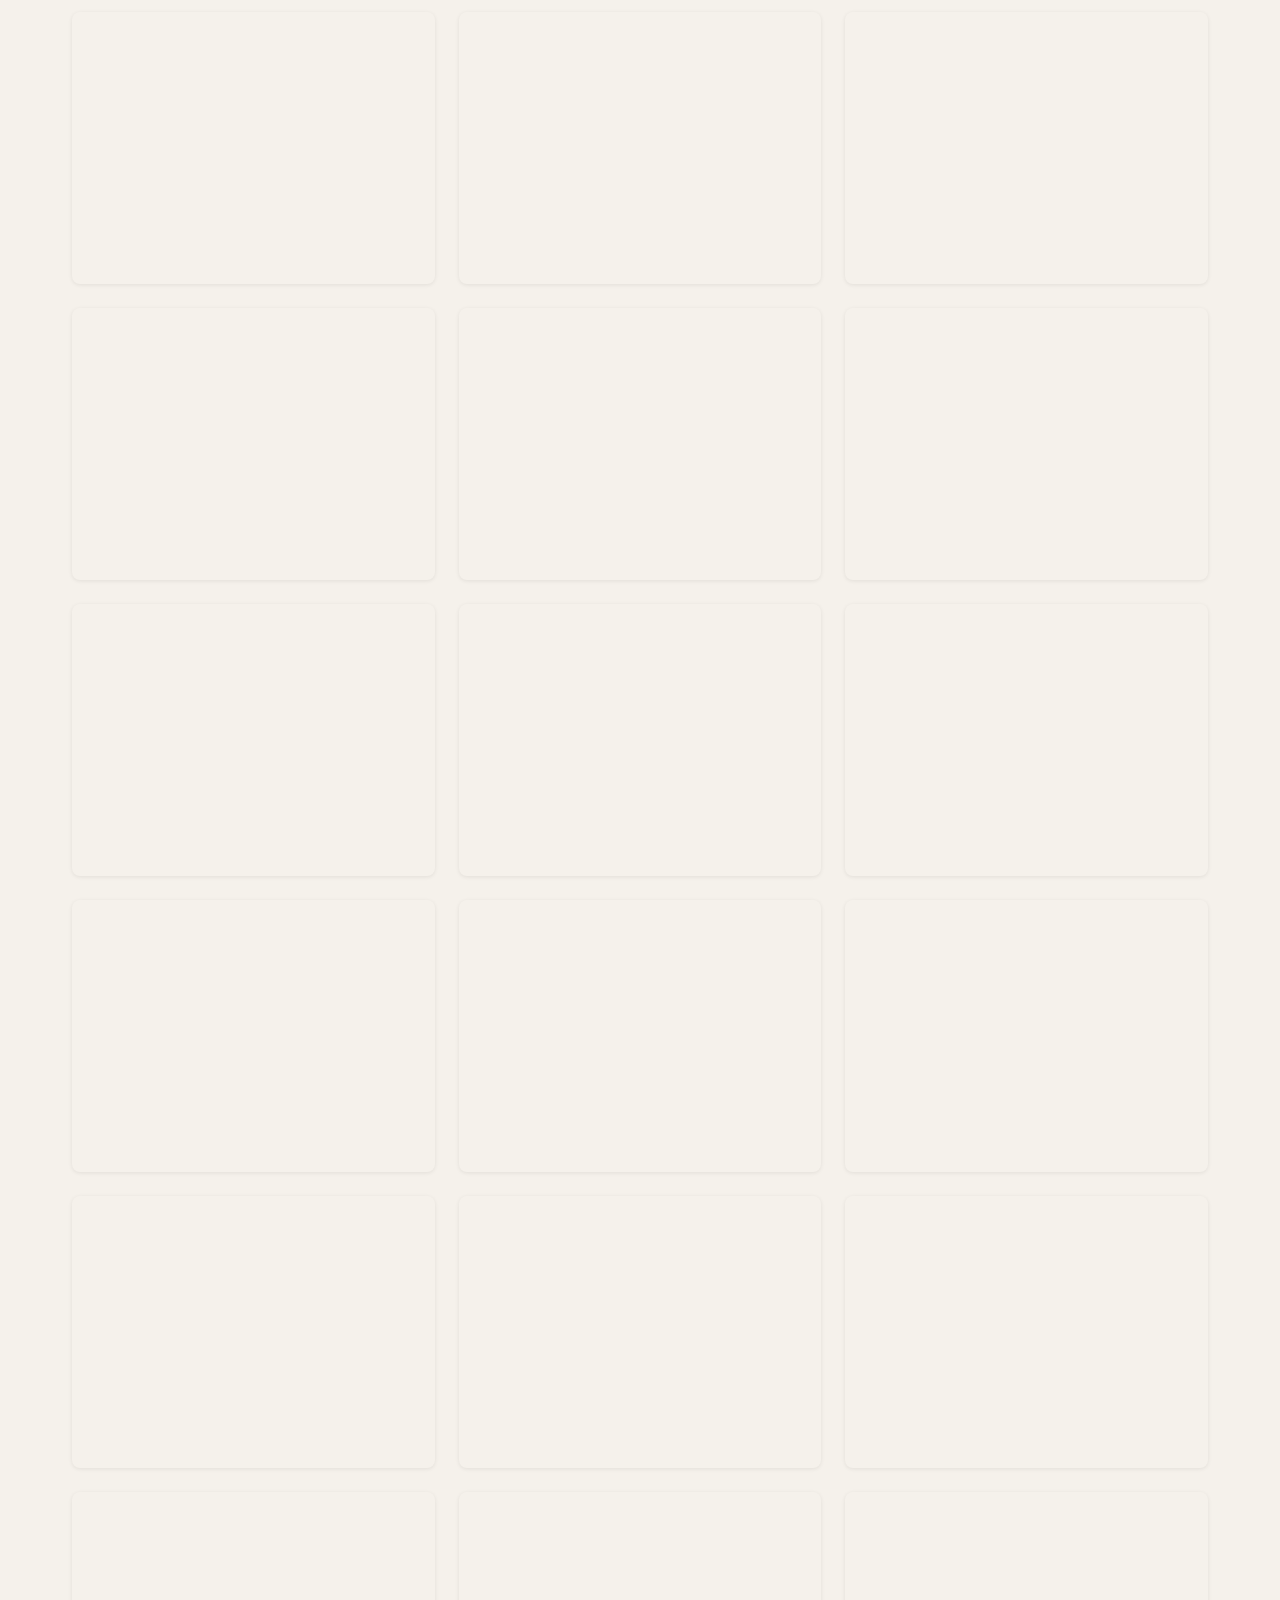
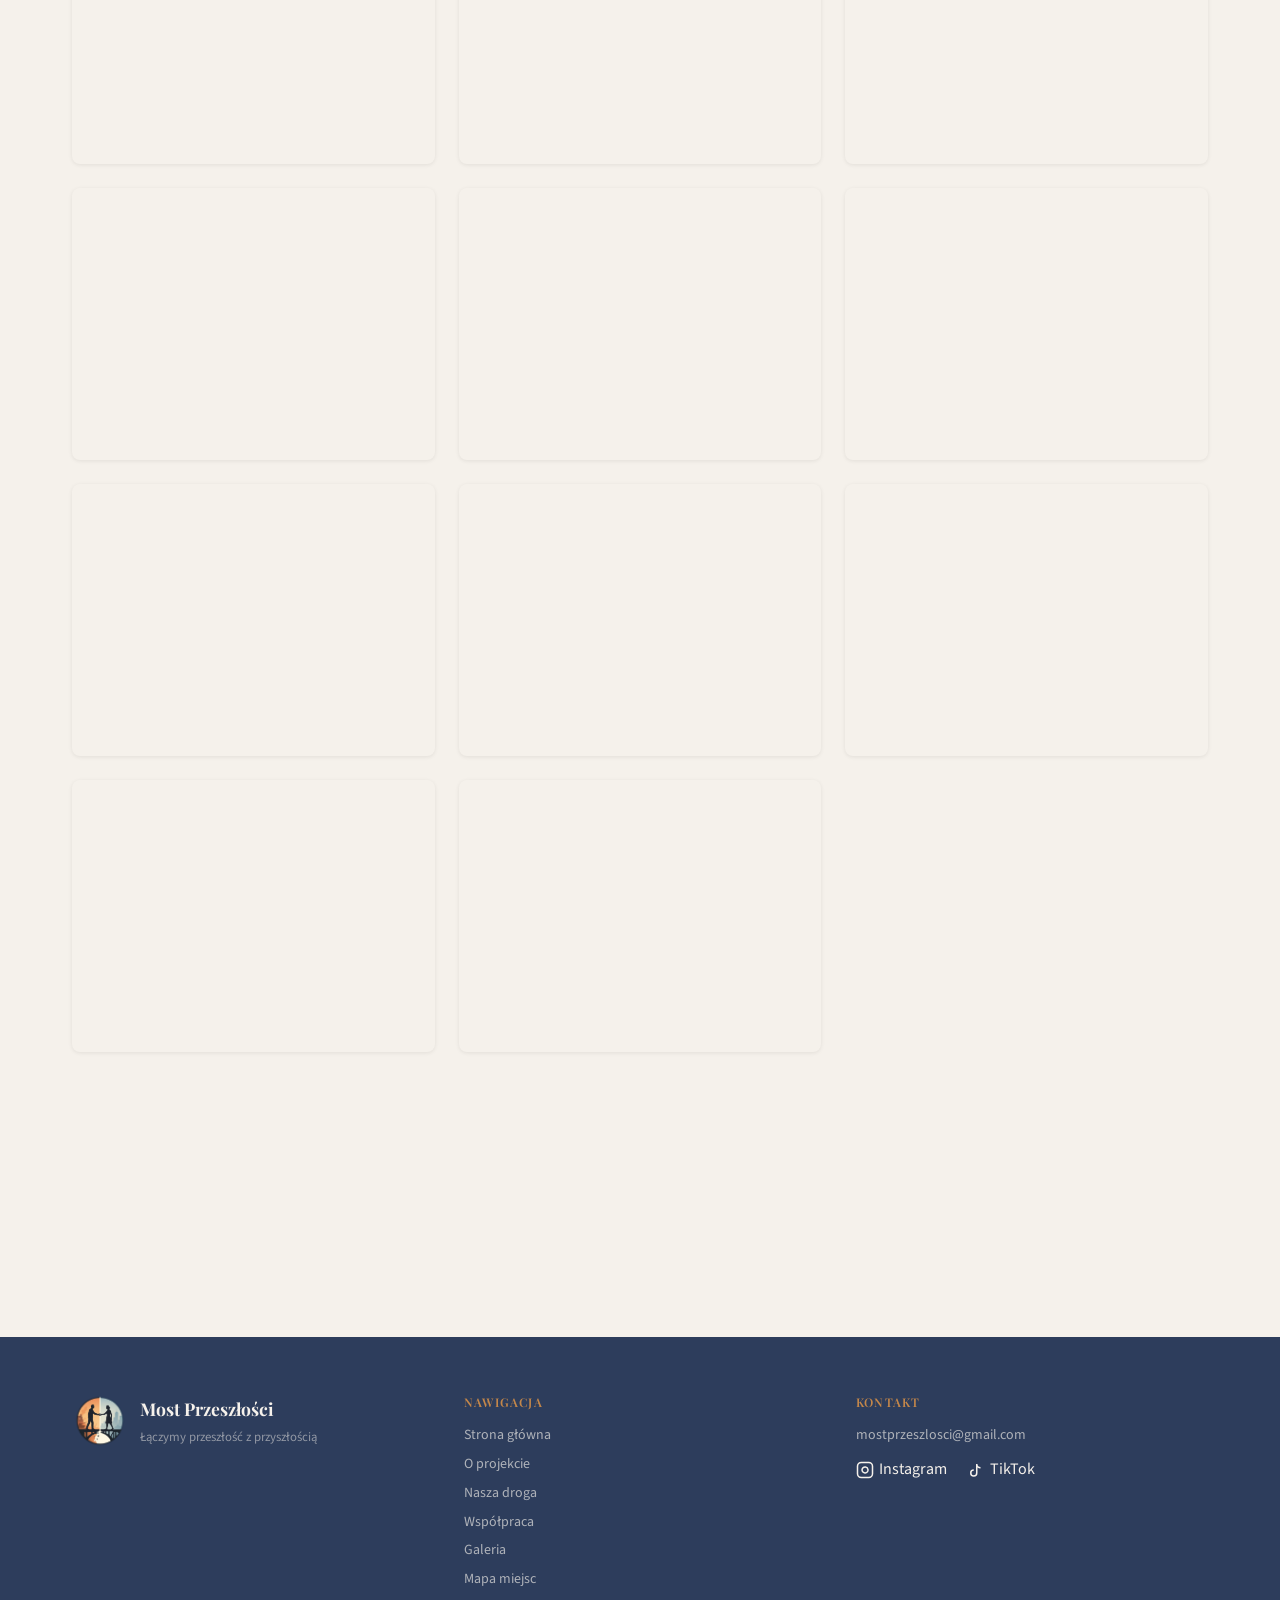
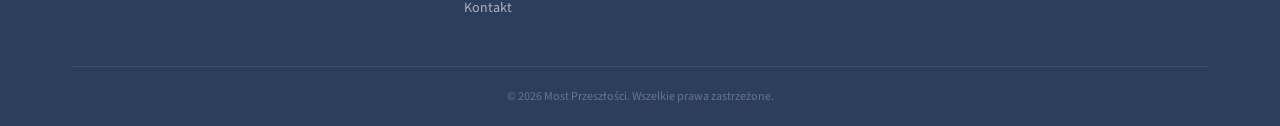
==== commit 699356c5: "Add files via upload" ====
--- a/galeria.html
+++ b/galeria.html
@@ -274,6 +274,7 @@
         <button class="filter-btn" onclick="filterGallery('Rajd Pamięci - Firlej',this)">Rajd Pamięci - Firlej</button>
         <button class="filter-btn" onclick="filterGallery('Warsztaty online ze Studentami SGH',this)">Warsztaty online ze Studentami SGH</button>
         <button class="filter-btn" onclick="filterGallery('Finał Zwolnionych z Teorii',this)">Finał Zwolnionych z Teorii</button>
+        <button class="filter-btn" onclick="filterGallery('Archiwum Państwowe w Radomiu',this)">Archiwum Państwowe w Radomiu</button>
         <button class="filter-btn" onclick="filterGallery('Zapomniane miejsca',this)">Zapomniane miejsca</button>
       </div>
       <div class="gallery-grid" id="gallery-grid"></div>
@@ -314,6 +315,7 @@
     { src: 'galeria/Firlej.jpg', title: 'Rajd Pamięci - Firlej', category: 'Rajd Pamięci - Firlej' },{ src: 'galeria/Firlej1.jpg', title: 'Rajd Pamięci - Firlej', category: 'Rajd Pamięci - Firlej' },{ src: 'galeria/Firlej2.jpg', title: 'Rajd Pamięci - Firlej', category: 'Rajd Pamięci - Firlej' },{ src: 'galeria/Firlej3.jpg', title: 'Rajd Pamięci - Firlej', category: 'Rajd Pamięci - Firlej' },
     { src: 'galeria/SGH.jpg', title: 'Warsztaty online ze Studentami SGH', category: 'Warsztaty online ze Studentami SGH' },{ src: 'galeria/SGH1.jpg', title: 'Warsztaty online ze Studentami SGH', category: 'Warsztaty online ze Studentami SGH' },{ src: 'galeria/SGH2.jpg', title: 'Warsztaty online ze Studentami SGH', category: 'Warsztaty online ze Studentami SGH' },
     { src: 'galeria/final.jpg', title: 'Finał Zwolnionych z Teorii', category: 'Finał Zwolnionych z Teorii' },{ src: 'galeria/final1.jpg', title: 'Finał Zwolnionych z Teorii', category: 'Finał Zwolnionych z Teorii' },{ src: 'galeria/final2.jpg', title: 'Finał Zwolnionych z Teorii', category: 'Finał Zwolnionych z Teorii' },{ src: 'galeria/final3.jpg', title: 'Finał Zwolnionych z Teorii', category: 'Finał Zwolnionych z Teorii' },
+    { src: 'galeria/Archiwum.jpg', title: 'Archiwum Państwowe w Radomiu', category: 'Archiwum Państwowe w Radomiu' },{ src: 'galeria/Archiwum1.jpg', title: 'Archiwum Państwowe w Radomiu', category: 'Archiwum Państwowe w Radomiu' },{ src: 'galeria/Archiwum2.jpg', title: 'Archiwum Państwowe w Radomiu', category: 'Archiwum Państwowe w Radomiu' },{ src: 'galeria/Archiwum3.jpg', title: 'Archiwum Państwowe w Radomiu', category: 'Archiwum Państwowe w Radomiu' },{ src: 'galeria/Archiwum4.jpg', title: 'Archiwum Państwowe w Radomiu', category: 'Archiwum Państwowe w Radomiu' },{ src: 'galeria/Archiwum5.jpg', title: 'Archiwum Państwowe w Radomiu', category: 'Archiwum Państwowe w Radomiu' },{ src: 'galeria/Archiwum6.jpg', title: 'Archiwum Państwowe w Radomiu', category: 'Archiwum Państwowe w Radomiu' },{ src: 'galeria/Archiwum7.jpg', title: 'Archiwum Państwowe w Radomiu', category: 'Archiwum Państwowe w Radomiu' },{ src: 'galeria/Archiwum8.jpg', title: 'Archiwum Państwowe w Radomiu', category: 'Archiwum Państwowe w Radomiu' },
     { src: 'galeria/Bunkier_B1.jpg', title: 'Bunkier B1', category: 'Zapomniane miejsca' }, { src: 'galeria/Bunkier_B2.jpg', title: 'Bunkier B2', category: 'Zapomniane miejsca' }, { src: 'galeria/Bunkier_B3.jpg', title: 'Bunkier B3', category: 'Zapomniane miejsca' }, { src: 'galeria/Bunkier_B4.jpg', title: 'Bunkier B4', category: 'Zapomniane miejsca' }, { src: 'galeria/Bunkier_B5.jpg', title: 'Bunkier B5', category: 'Zapomniane miejsca' }, { src: 'galeria/Bunkier_B6.jpg', title: 'Bunkier B6', category: 'Zapomniane miejsca' }, { src: 'galeria/Bunkier_B7.jpg', title: 'Bunkier B7', category: 'Zapomniane miejsca' }, { src: 'galeria/Bunkier_B8.jpg', title: 'Bunkier B8', category: 'Zapomniane miejsca' }, { src: 'galeria/Bunkier_B9.jpg', title: 'Bunkier B9', category: 'Zapomniane miejsca' }, { src: 'galeria/Bunkier_B10.jpg', title: 'Bunkier B10', category: 'Zapomniane miejsca' }, { src: 'galeria/Bunkier_B10_1.jpg', title: 'Bunkier B10', category: 'Zapomniane miejsca' }, { src: 'galeria/Bunkier_B11.jpg', title: 'Bunkier B11', category: 'Zapomniane miejsca' }, { src: 'galeria/Bunkier_B12.jpg', title: 'Bunkier B12', category: 'Zapomniane miejsca' }, { src: 'galeria/Bunkier_B13.jpg', title: 'Bunkier B13', category: 'Zapomniane miejsca' }, { src: 'galeria/Bunkier_B14.jpg', title: 'Bunkier B14', category: 'Zapomniane miejsca' }, { src: 'galeria/Bunkier_B15.jpg', title: 'Bunkier B15', category: 'Zapomniane miejsca' }, { src: 'galeria/Bunkier_Obserwacyjny.jpg', title: 'Bunkier Obserwacyjny', category: 'Zapomniane miejsca' }, { src: 'galeria/Strzelnica.jpg', title: 'Strzelnica', category: 'Zapomniane miejsca' }, { src: 'galeria/Strzelnica1.jpg', title: 'Strzelnica', category: 'Zapomniane miejsca' }, { src: 'galeria/Ruiny_obozu.jpg', title: 'Ruiny obozu', category: 'Zapomniane miejsca' }, { src: 'galeria/Bunkier_Igly.jpg', title: 'Bunkier Tadeusza Zielińskiego "IGŁA"', category: 'Zapomniane miejsca' },
     { src: 'galeria/Drukarnia.jpg', title: 'Drukarni Trzebińskich', category: 'Zapomniane miejsca' }, { src: 'galeria/Drukarnia1.jpg', title: 'Drukarni Trzebińskich', category: 'Zapomniane miejsca' }, { src: 'galeria/Drukarnia2.jpg', title: 'Drukarni Trzebińskich', category: 'Zapomniane miejsca' }, { src: 'galeria/Drukarnia3.jpg', title: 'Drukarni Trzebińskich', category: 'Zapomniane miejsca' }, { src: 'galeria/Drukarnia4.jpg', title: 'Drukarni Trzebińskich', category: 'Zapomniane miejsca' },
     { src: 'galeria/Piotrowka.jpg', title: 'Piotrowka', category: 'Zapomniane miejsca' }, { src: 'galeria/Piotrowka1.jpg', title: 'Piotrowka', category: 'Zapomniane miejsca' }, { src: 'galeria/Piotrowka2.jpg', title: 'Piotrowka', category: 'Zapomniane miejsca' }, { src: 'galeria/Piotrowka3.jpg', title: 'Piotrowka', category: 'Zapomniane miejsca' },
